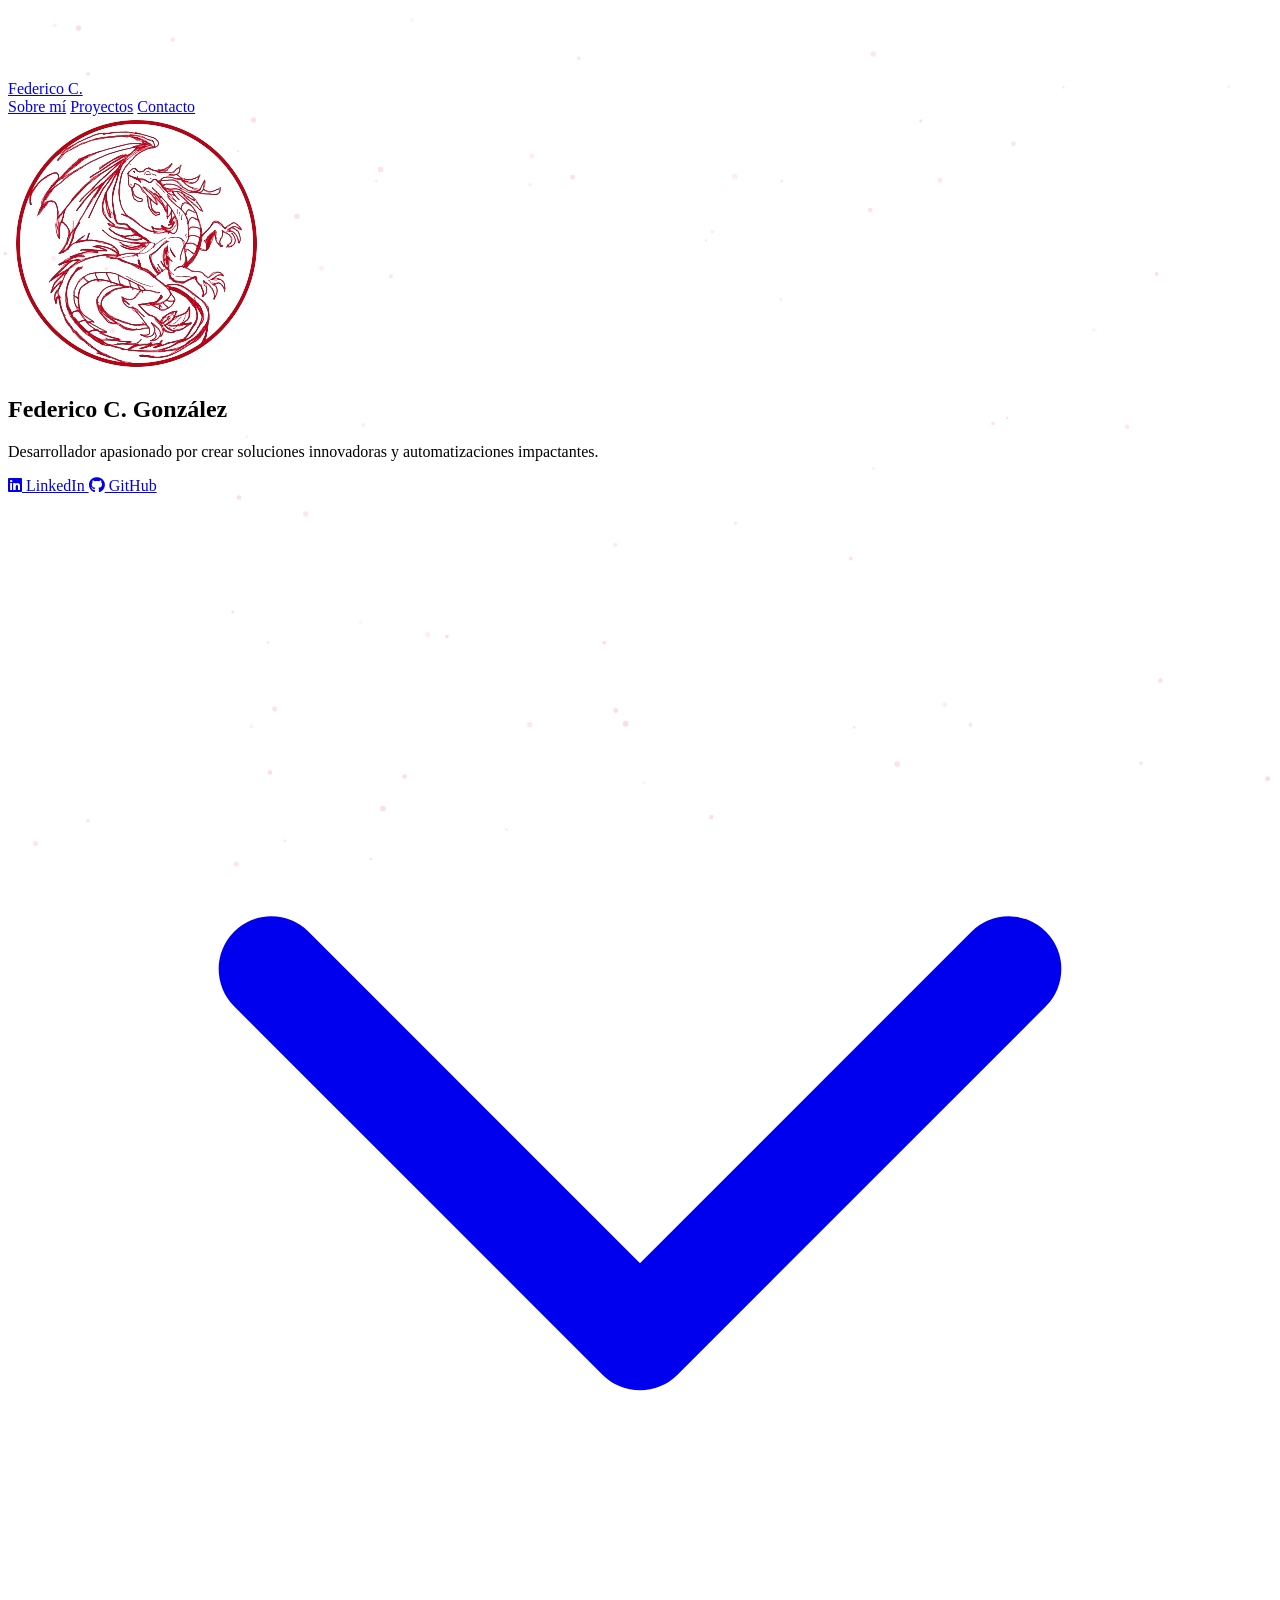
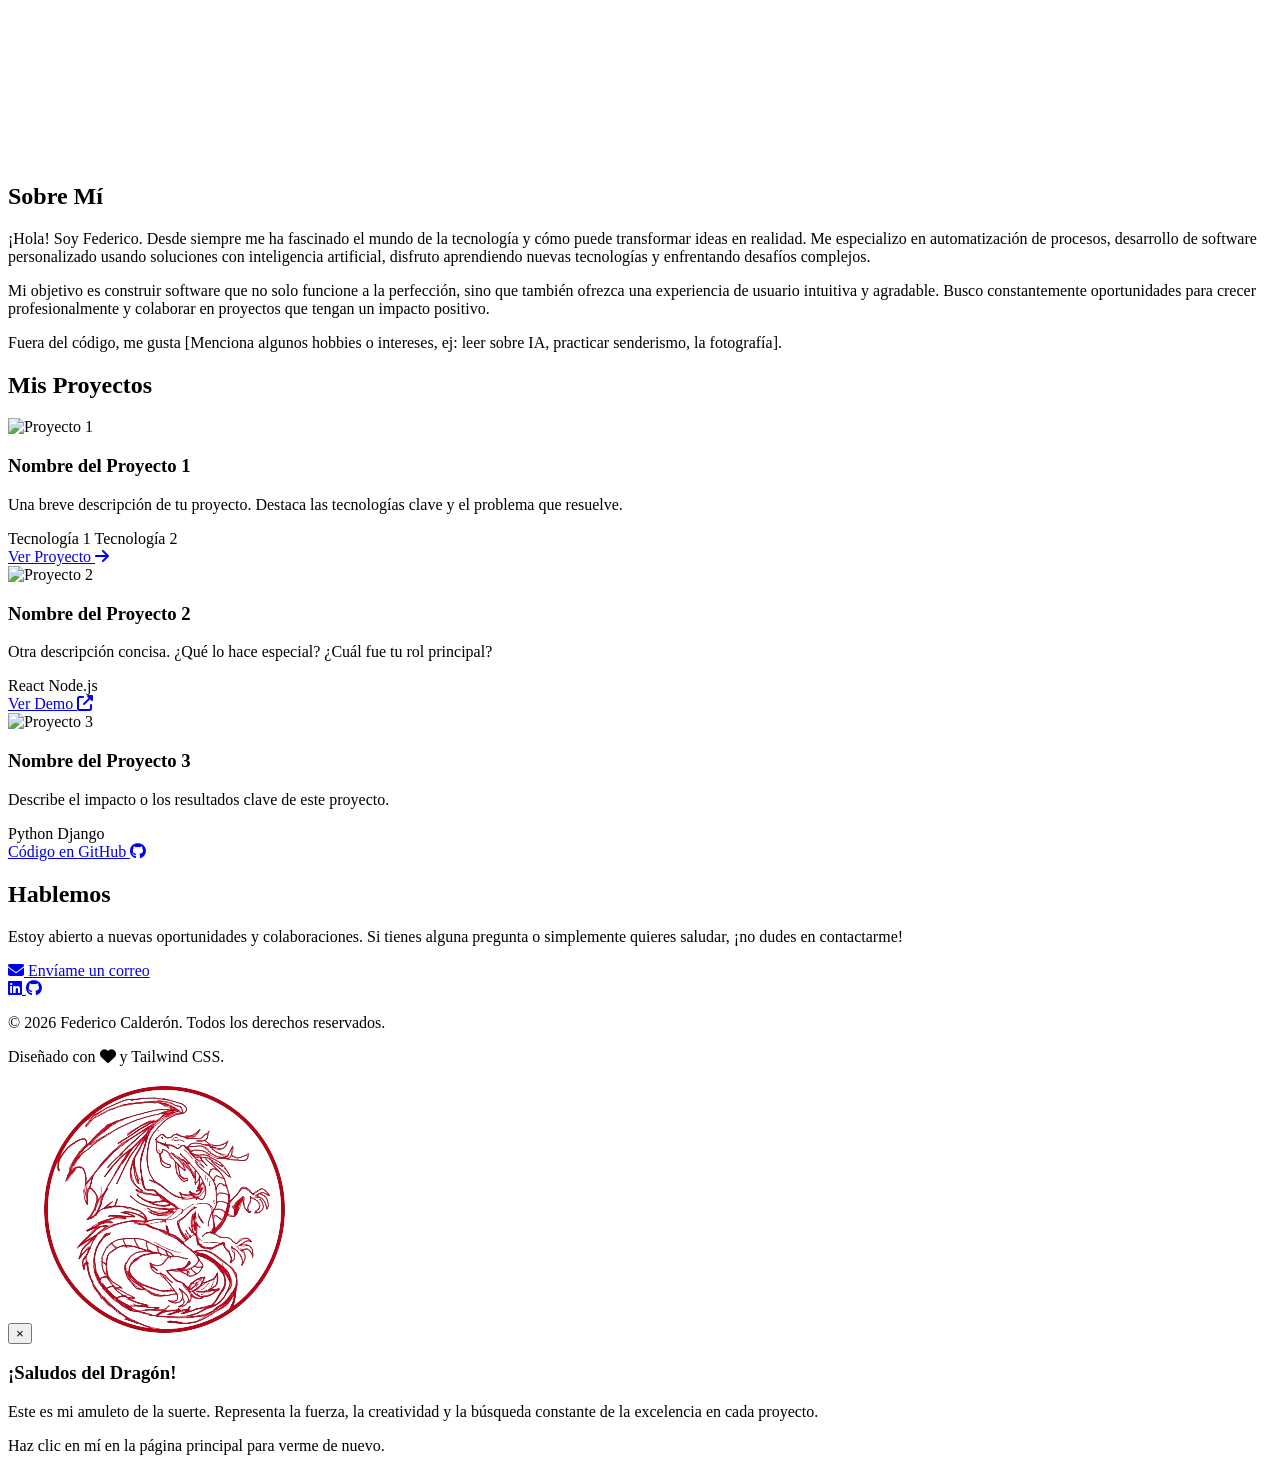
==== index.html @ c6377e9d "Update index.html" ====
<!DOCTYPE html>
<html lang="es">
<head>
    <meta charset="UTF-8">
    <meta name="viewport" content="width=device-width, initial-scale=1.0">
    <title>Federico C. González - Portafolio</title>
    <script src="https://cdn.tailwindcss.com"></script>
    <link rel="stylesheet" href="style.css">
    <link href="https://fonts.googleapis.com/css2?family=Inter:wght@300;400;500;600;700;800;900&display=swap" rel="stylesheet">
    <link rel="stylesheet" href="https://cdnjs.cloudflare.com/ajax/libs/font-awesome/6.5.1/css/all.min.css">
    <script>
        // Custom Tailwind configuration (optional, for extending theme)
        tailwind.config = {
            theme: {
                extend: {
                    fontFamily: {
                        sans: ['Inter', 'sans-serif'],
                    },
                    colors: {
                        'primary': '#E91E63', // Accent color from your original design
                        'secondary': '#4CAF50', // Another accent
                        'dark-bg': '#111827', // Dark background
                        'light-text': '#F3F4F6',
                        'medium-text': '#9CA3AF',
                    },
                    animation: {
                        'fade-in-up': 'fadeInUp 0.8s ease-out forwards',
                        'subtle-pulse': 'subtlePulse 2s infinite ease-in-out',
                    },
                    keyframes: {
                        fadeInUp: {
                            '0%': { opacity: '0', transform: 'translateY(20px)' },
                            '100%': { opacity: '1', transform: 'translateY(0)' },
                        },
                        subtlePulse: {
                            '0%, 100%': { transform: 'scale(1)' },
                            '50%': { transform: 'scale(1.03)' },
                        }
                    }
                }
            }
        }
    </script>
</head>
<body class="bg-dark-bg text-light-text font-sans antialiased">

    <canvas id="particle-canvas" class="fixed top-0 left-0 w-full h-full z-[-1] opacity-20"></canvas>

    <header class="fixed top-0 left-0 right-0 z-50 bg-dark-bg/80 backdrop-blur-md shadow-lg">
        <nav class="container mx-auto px-6 py-4 flex justify-between items-center">
            <a href="#" class="text-2xl font-bold text-primary hover:text-pink-400 transition-colors">
                Federico C.
            </a>
            <div class="space-x-6">
                <a href="#about" class="text-medium-text hover:text-light-text transition-colors">Sobre mí</a>
                <a href="#projects" class="text-medium-text hover:text-light-text transition-colors">Proyectos</a>
                <a href="#contact" class="text-medium-text hover:text-light-text transition-colors">Contacto</a>
            </div>
        </nav>
    </header>

    <section id="hero" class="min-h-screen flex flex-col items-center justify-center text-center px-6 pt-24 relative overflow-hidden">
        <div class="absolute inset-0 opacity-10" style="background-image: url('https://www.transparenttextures.com/patterns/carbon-fibre.png');"></div>
        
        <img src="dragoniconbutton.png" alt="Icono Dragón" id="dragon-icon"
             class="w-32 h-32 md:w-40 md:h-40 mb-8 rounded-full shadow-2xl border-4 border-primary cursor-pointer transform transition-all duration-500 hover:scale-110 animate-subtle-pulse">

        <h1 class="text-5xl md:text-7xl font-extrabold mb-4 animate-fade-in-up" style="animation-delay: 0.2s;">
            <span class="text-transparent bg-clip-text bg-gradient-to-r from-primary to-pink-400">Federico</span> C. González
        </h1>
        <p class="text-xl md:text-2xl text-medium-text mb-8 max-w-2xl animate-fade-in-up" style="animation-delay: 0.4s;">
            Desarrollador apasionado por crear soluciones innovadoras y automatizaciones impactantes.
        </p>
        <div class="space-x-4 animate-fade-in-up" style="animation-delay: 0.6s;">
            <a href="https://www.linkedin.com/in/federicogzc" target="_blank"
               class="bg-primary hover:bg-pink-500 text-white font-semibold py-3 px-8 rounded-lg shadow-md transition-transform transform hover:scale-105 inline-flex items-center">
                <i class="fab fa-linkedin mr-2"></i> LinkedIn
            </a>
            <a href="https://github.com/federicogzc" target="_blank"
               class="bg-gray-700 hover:bg-gray-600 text-white font-semibold py-3 px-8 rounded-lg shadow-md transition-transform transform hover:scale-105 inline-flex items-center">
                <i class="fab fa-github mr-2"></i> GitHub
            </a>
        </div>
        <div class="absolute bottom-10 left-1/2 transform -translate-x-1/2 animate-bounce">
            <a href="#about" aria-label="Scroll down">
                <svg class="w-8 h-8 text-medium-text" fill="none" stroke-linecap="round" stroke-linejoin="round" stroke-width="2" viewBox="0 0 24 24" stroke="currentColor">
                    <path d="M19 9l-7 7-7-7"></path>
                </svg>
            </a>
        </div>
    </section>

    <section id="about" class="py-20 bg-gray-800/50">
        <div class="container mx-auto px-6">
            <h2 class="text-4xl font-bold text-center mb-12 text-primary">Sobre Mí</h2>
            <div class="max-w-3xl mx-auto text-lg text-medium-text space-y-6 text-justify">
                <p>
                    ¡Hola! Soy Federico. Desde siempre me ha fascinado el mundo de la tecnología y cómo puede transformar ideas en realidad. 
                    Me especializo en automatización de procesos, desarrollo de software personalizado usando soluciones con inteligencia artificial,
                    disfruto aprendiendo nuevas tecnologías y enfrentando desafíos complejos.
                </p>
                <p>
                    Mi objetivo es construir software que no solo funcione a la perfección, sino que también ofrezca una experiencia de usuario intuitiva y agradable. 
                    Busco constantemente oportunidades para crecer profesionalmente y colaborar en proyectos que tengan un impacto positivo.
                </p>
                <p>
                    Fuera del código, me gusta [Menciona algunos hobbies o intereses, ej: leer sobre IA, practicar senderismo, la fotografía].
                </p>
            </div>
        </div>
    </section>

    <section id="projects" class="py-20">
        <div class="container mx-auto px-6">
            <h2 class="text-4xl font-bold text-center mb-16 text-primary">Mis Proyectos</h2>
            <div class="grid md:grid-cols-2 lg:grid-cols-3 gap-10">
                <div class="bg-gray-800 rounded-xl shadow-2xl overflow-hidden transform transition-all duration-300 hover:scale-105 group">
                    <img src="https://placehold.co/600x400/334155/E91E63?text=Proyecto+1" alt="Proyecto 1" class="w-full h-56 object-cover group-hover:opacity-80 transition-opacity">
                    <div class="p-6">
                        <h3 class="text-2xl font-semibold mb-3 text-light-text">Nombre del Proyecto 1</h3>
                        <p class="text-medium-text mb-4">
                            Una breve descripción de tu proyecto. Destaca las tecnologías clave y el problema que resuelve.
                        </p>
                        <div class="space-x-3">
                            <span class="inline-block bg-primary/20 text-primary text-xs font-semibold px-2.5 py-0.5 rounded-full">Tecnología 1</span>
                            <span class="inline-block bg-secondary/20 text-secondary text-xs font-semibold px-2.5 py-0.5 rounded-full">Tecnología 2</span>
                        </div>
                        <a href="#" target="_blank" class="inline-block mt-6 text-secondary hover:text-green-400 font-medium transition-colors">
                            Ver Proyecto <i class="fas fa-arrow-right ml-1"></i>
                        </a>
                    </div>
                </div>

                <div class="bg-gray-800 rounded-xl shadow-2xl overflow-hidden transform transition-all duration-300 hover:scale-105 group">
                    <img src="https://placehold.co/600x400/334155/E91E63?text=Proyecto+2" alt="Proyecto 2" class="w-full h-56 object-cover group-hover:opacity-80 transition-opacity">
                    <div class="p-6">
                        <h3 class="text-2xl font-semibold mb-3 text-light-text">Nombre del Proyecto 2</h3>
                        <p class="text-medium-text mb-4">
                            Otra descripción concisa. ¿Qué lo hace especial? ¿Cuál fue tu rol principal?
                        </p>
                         <div class="space-x-3">
                            <span class="inline-block bg-primary/20 text-primary text-xs font-semibold px-2.5 py-0.5 rounded-full">React</span>
                            <span class="inline-block bg-secondary/20 text-secondary text-xs font-semibold px-2.5 py-0.5 rounded-full">Node.js</span>
                        </div>
                        <a href="#" target="_blank" class="inline-block mt-6 text-secondary hover:text-green-400 font-medium transition-colors">
                            Ver Demo <i class="fas fa-external-link-alt ml-1"></i>
                        </a>
                    </div>
                </div>

                <div class="bg-gray-800 rounded-xl shadow-2xl overflow-hidden transform transition-all duration-300 hover:scale-105 group">
                    <img src="https://placehold.co/600x400/334155/E91E63?text=Proyecto+3" alt="Proyecto 3" class="w-full h-56 object-cover group-hover:opacity-80 transition-opacity">
                    <div class="p-6">
                        <h3 class="text-2xl font-semibold mb-3 text-light-text">Nombre del Proyecto 3</h3>
                        <p class="text-medium-text mb-4">
                            Describe el impacto o los resultados clave de este proyecto.
                        </p>
                        <div class="space-x-3">
                            <span class="inline-block bg-primary/20 text-primary text-xs font-semibold px-2.5 py-0.5 rounded-full">Python</span>
                            <span class="inline-block bg-secondary/20 text-secondary text-xs font-semibold px-2.5 py-0.5 rounded-full">Django</span>
                        </div>
                        <a href="#" target="_blank" class="inline-block mt-6 text-secondary hover:text-green-400 font-medium transition-colors">
                            Código en GitHub <i class="fab fa-github ml-1"></i>
                        </a>
                    </div>
                </div>
            </div>
        </div>
    </section>

    <section id="contact" class="py-20 bg-gray-800/50">
        <div class="container mx-auto px-6 text-center">
            <h2 class="text-4xl font-bold mb-8 text-primary">Hablemos</h2>
            <p class="text-xl text-medium-text mb-10 max-w-lg mx-auto">
                Estoy abierto a nuevas oportunidades y colaboraciones. Si tienes alguna pregunta o simplemente quieres saludar, ¡no dudes en contactarme!
            </p>
            <a href="mailto:tuemail@example.com"
               class="bg-primary hover:bg-pink-500 text-white font-semibold py-4 px-10 rounded-lg shadow-lg transition-transform transform hover:scale-105 text-lg inline-flex items-center">
                <i class="fas fa-envelope mr-3"></i> Envíame un correo
            </a>
            <div class="mt-12 flex justify-center space-x-8">
                <a href="https://www.linkedin.com/in/federicogzc" target="_blank" aria-label="LinkedIn" class="text-medium-text hover:text-primary transition-colors text-3xl">
                    <i class="fab fa-linkedin"></i>
                </a>
                <a href="https://github.com/federicogzc" target="_blank" aria-label="GitHub" class="text-medium-text hover:text-primary transition-colors text-3xl">
                    <i class="fab fa-github"></i>
                </a>
                <!-- <a href="#" target="_blank" aria-label="Twitter" class="text-medium-text hover:text-primary transition-colors text-3xl">
                    <i class="fab fa-twitter"></i>
                </a> -->
            </div>
        </div>
    </section>

    <footer class="py-8 text-center bg-dark-bg border-t border-gray-700">
        <p class="text-medium-text">&copy; <span id="currentYear"></span> Federico Calderón. Todos los derechos reservados.</p>
        <p class="text-sm text-gray-500 mt-1">Diseñado con <i class="fas fa-heart text-primary"></i> y Tailwind CSS.</p>
    </footer>

    <div id="dragon-modal" class="fixed inset-0 bg-black/70 backdrop-blur-sm flex items-center justify-center p-4 z-[100] hidden opacity-0 transition-opacity duration-300">
        <div class="bg-gray-800 p-8 rounded-xl shadow-2xl max-w-md w-full text-center relative transform scale-95 transition-transform duration-300">
            <button id="close-dragon-modal" class="absolute top-4 right-4 text-gray-400 hover:text-white text-2xl">&times;</button>
            <img src="dragoniconbutton.png" alt="Icono Dragón Grande" class="w-32 h-32 mx-auto mb-6 rounded-full border-4 border-primary">
            <h3 class="text-2xl font-bold text-primary mb-4">¡Saludos del Dragón!</h3>
            <p class="text-medium-text mb-6">
                Este es mi amuleto de la suerte. Representa la fuerza, la creatividad y la búsqueda constante de la excelencia en cada proyecto.
            </p>
            <p class="text-sm text-gray-500">Haz clic en mí en la página principal para verme de nuevo.</p>
        </div>
    </div>

    <script src="script.js"></script>
</body>
</html>
---- style.css ----
/* style.css */

/* Estilos para el canvas de partículas si es necesario (aunque Tailwind lo maneja bien) */
#particle-canvas {
    position: fixed;
    top: 0;
    left: 0;
    width: 100%;
    height: 100%;
    z-index: -1; /* Asegura que esté detrás de todo */
    opacity: 0.15; /* Ajusta la opacidad de las partículas */
}

/* Smooth scrolling */
html {
    scroll-behavior: smooth;
}

/* Animación para el icono del dragón al hacer clic (ejemplo) */
#dragon-icon.clicked {
    animation: dragonSpin 0.7s ease-out;
}

@keyframes dragonSpin {
    0% { transform: scale(1.1) rotate(0deg); }
    50% { transform: scale(1.2) rotate(180deg); }
    100% { transform: scale(1.1) rotate(360deg); }
}

/* Estilos para la barra de scroll (opcional, para mejorar estética en navegadores WebKit) */
::-webkit-scrollbar {
    width: 8px;
}

::-webkit-scrollbar-track {
    background: #1f2937; /* Un color de fondo oscuro para el track */
}

::-webkit-scrollbar-thumb {
    background: #E91E63; /* Color primario */
    border-radius: 4px;
}

::-webkit-scrollbar-thumb:hover {
    background: #c2185b; /* Un tono más oscuro del primario al pasar el mouse */
}

/* Asegurar que el contenido principal no se solape con el header fijo */
body {
    padding-top: 72px; /* Ajusta esto según la altura de tu header */
}

/* Pequeño ajuste para el anclaje de las secciones con header fijo */
section[id] {
  scroll-margin-top: 72px; /* Debe coincidir con el padding-top del body o la altura del header */
}
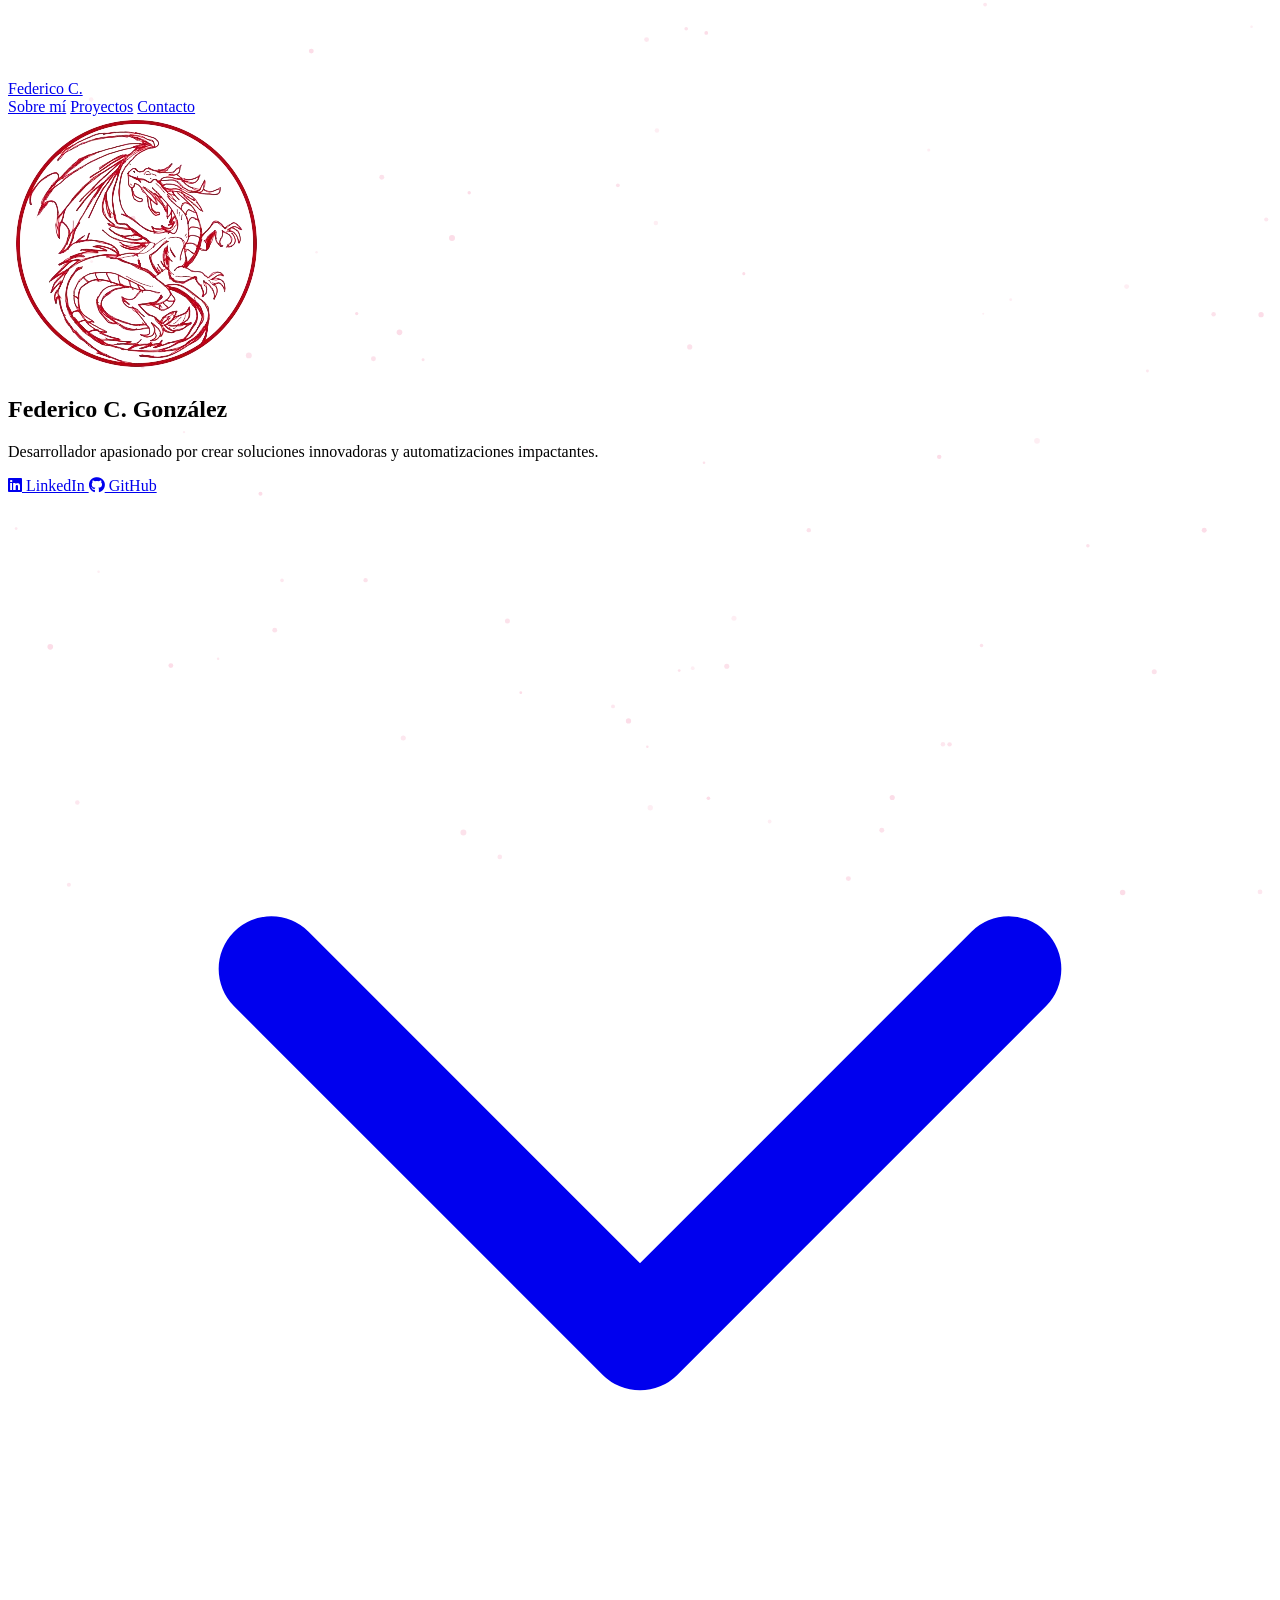
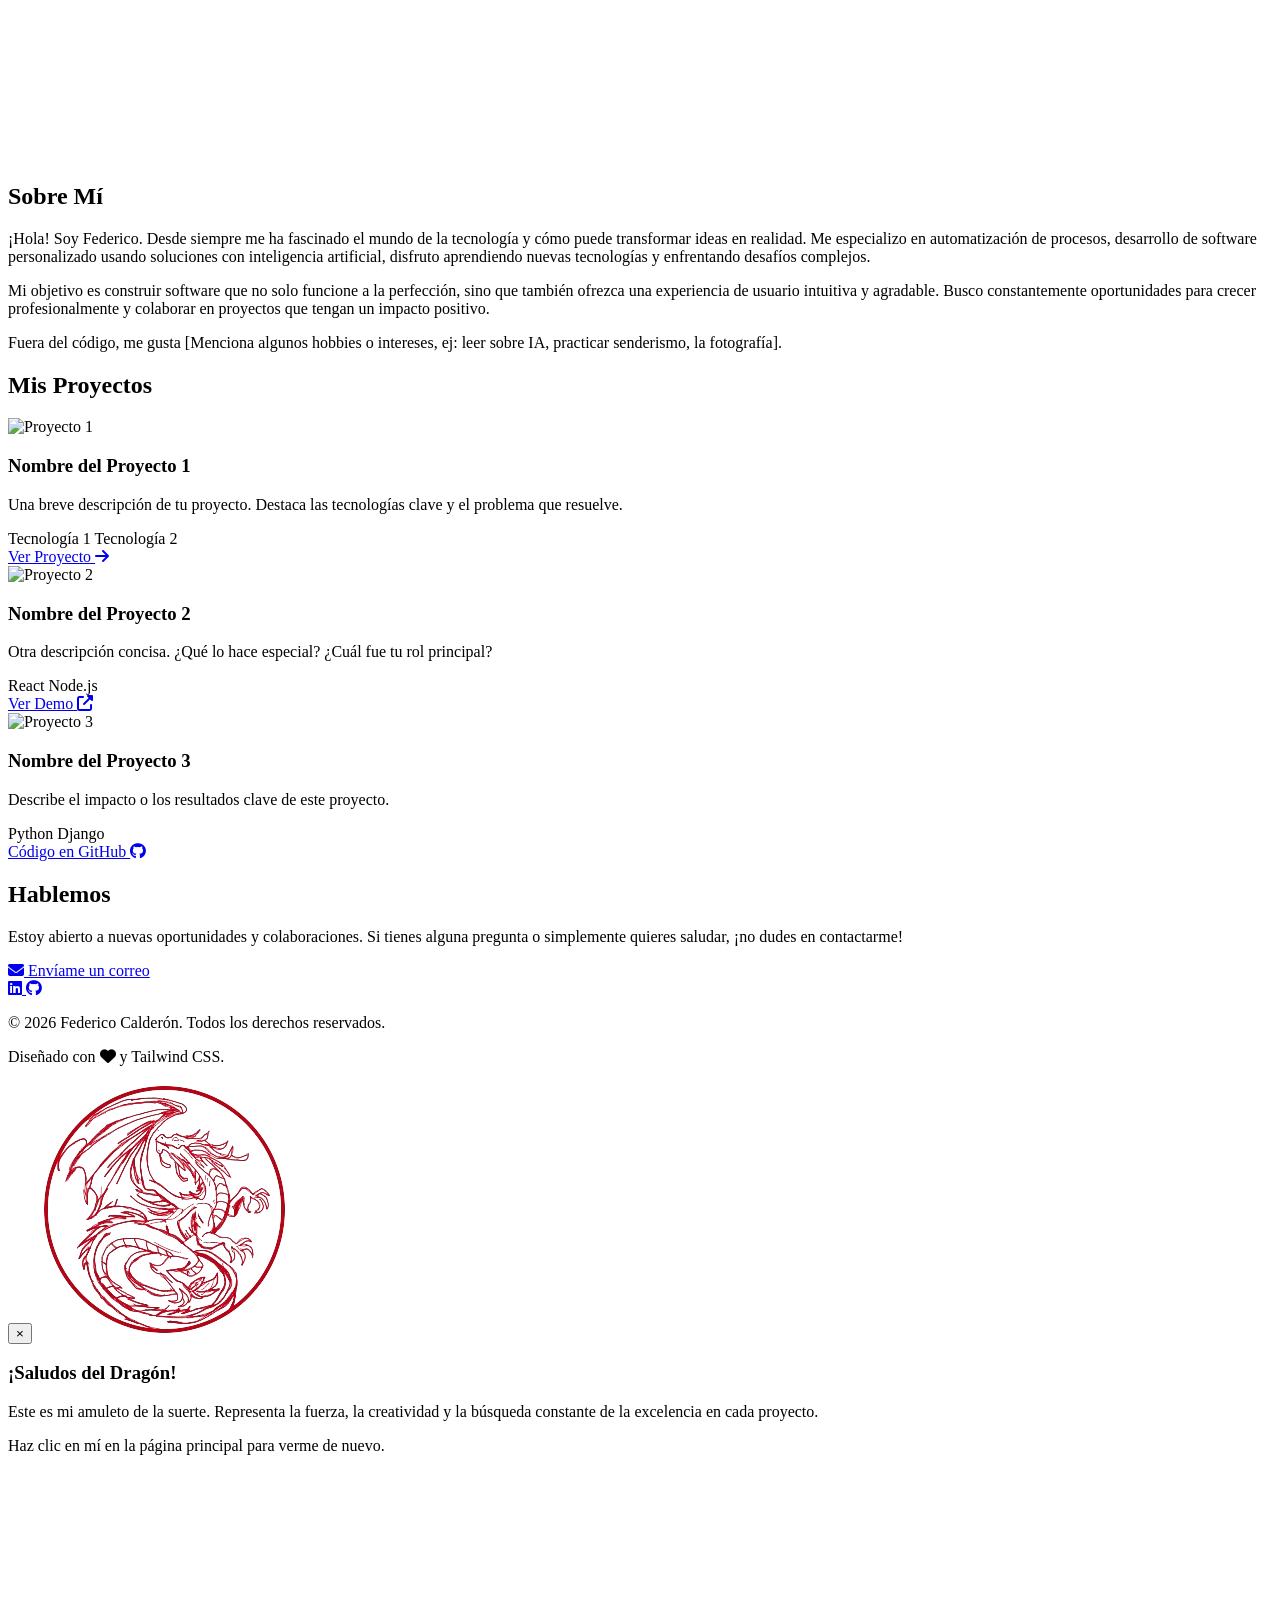
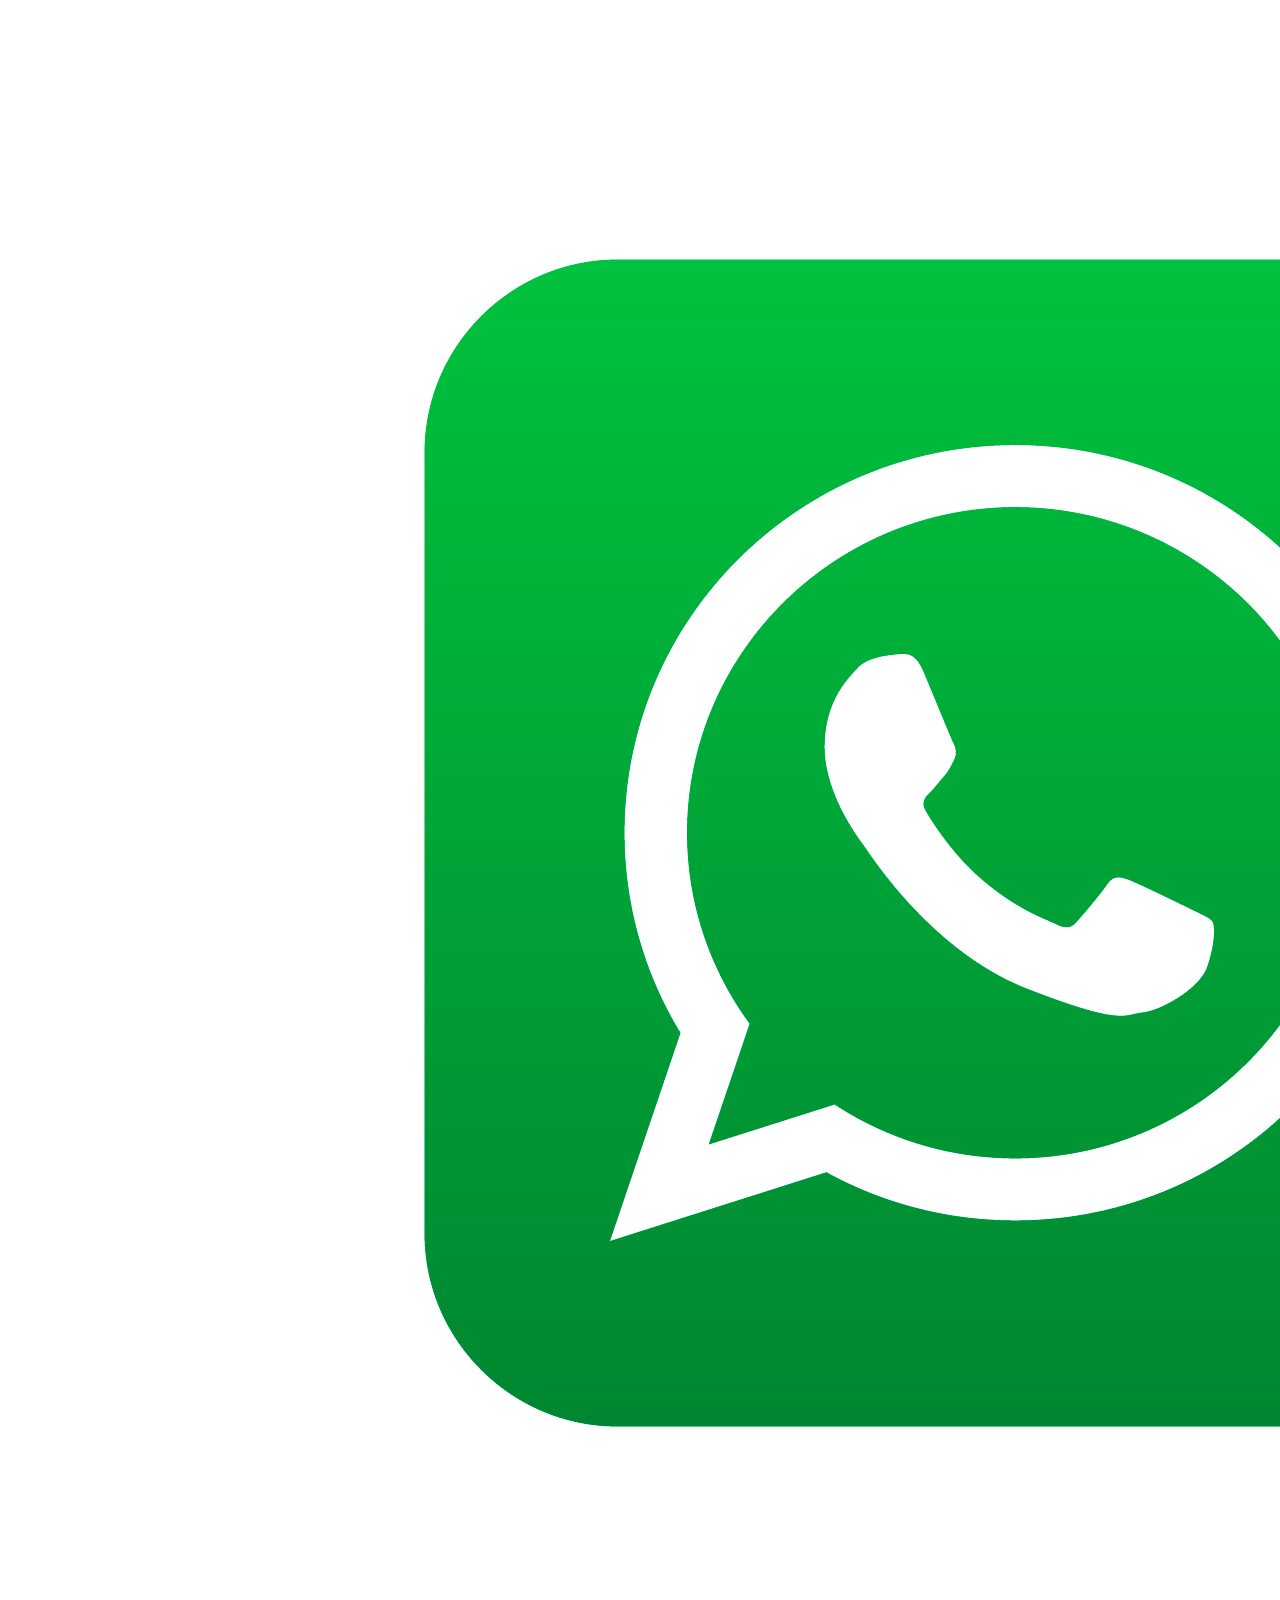
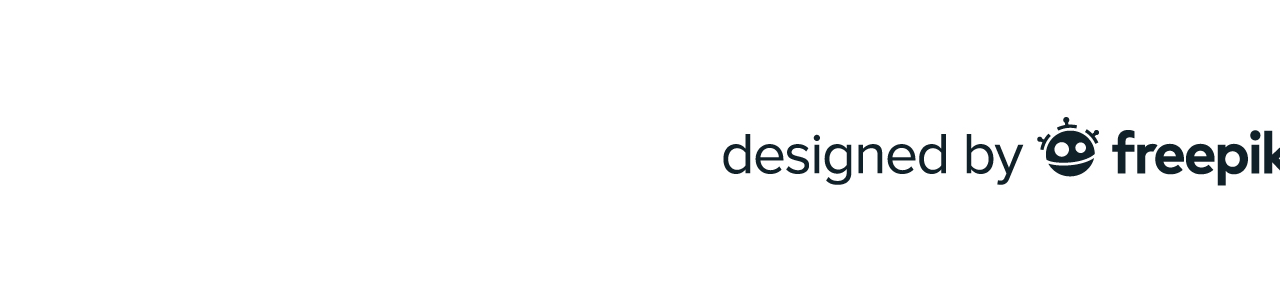
==== commit 44f311ba: "Update index.html" ====
--- a/index.html
+++ b/index.html
@@ -209,6 +209,13 @@
         </div>
     </div>
 
+    <!-- Botón flotante de WhatsApp -->
+    <a href="https://wa.link/lzpppa" target="_blank" aria-label="WhatsApp"
+       class="fixed bottom-4 right-4 z-40 transform hover:scale-110 transition-transform">
+        <img src="410201-PD391H-802.jpg" alt="Contactar por WhatsApp"
+             class="w-12 h-12 md:w-16 md:h-16 rounded-full shadow-lg">
+    </a>
+
     <script src="script.js"></script>
 </body>
 </html>
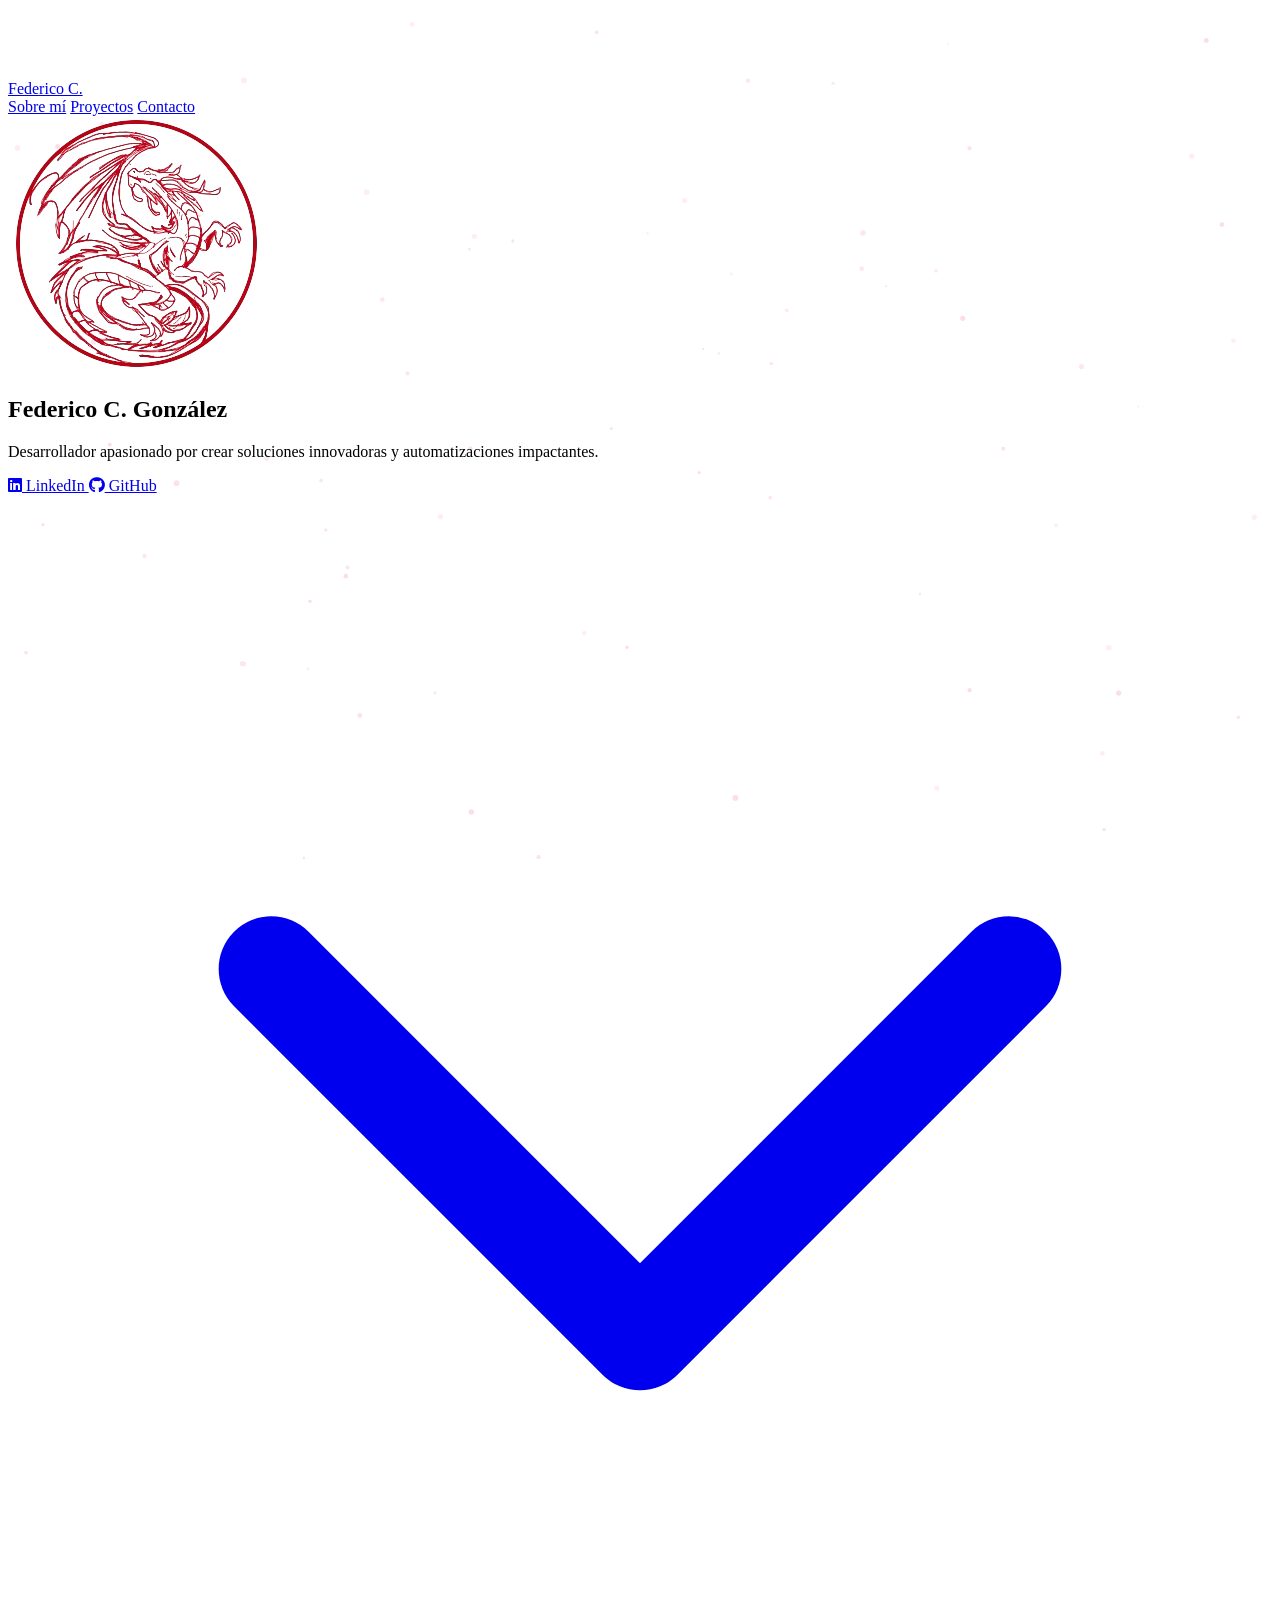
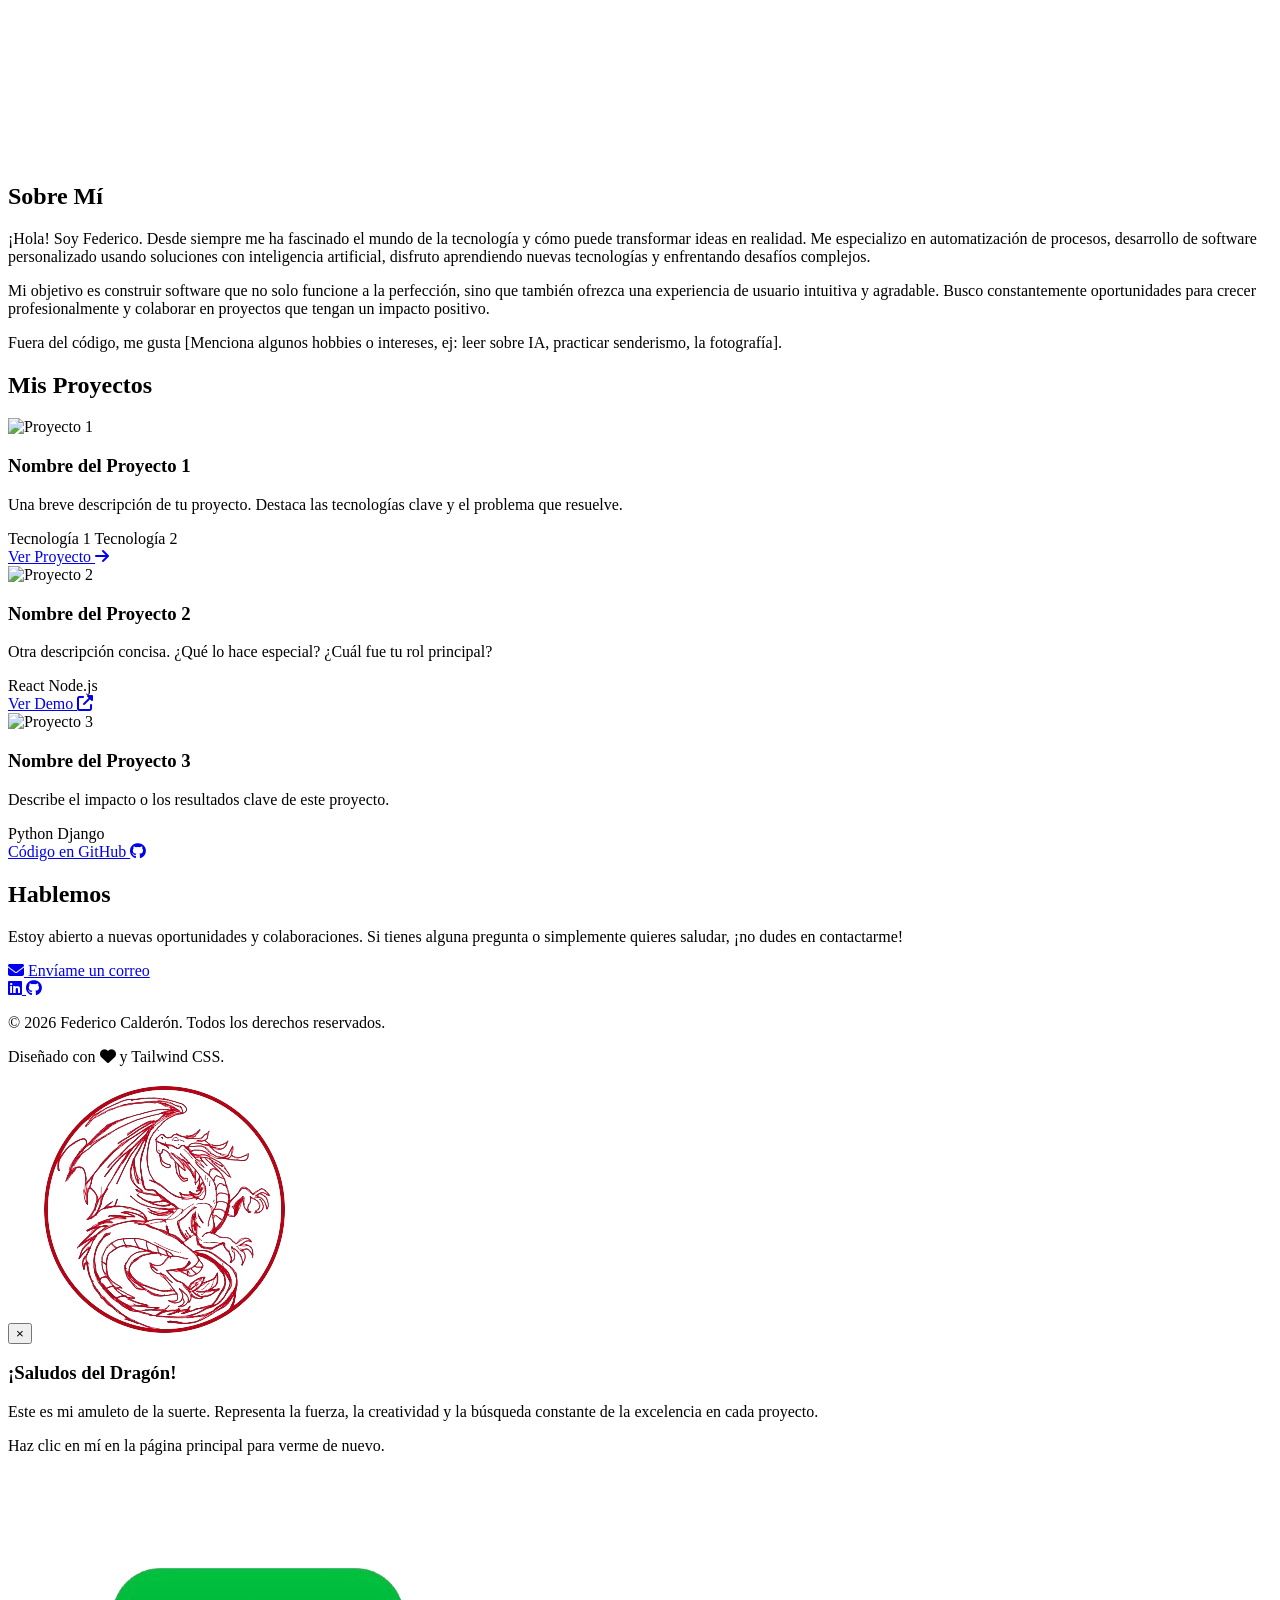
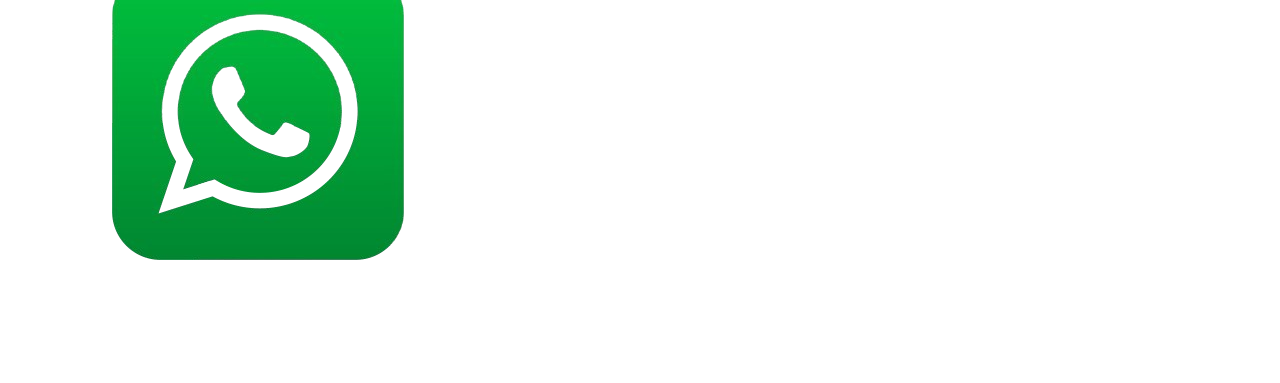
==== commit a2f3cdb1: "Update index.html" ====
--- a/index.html
+++ b/index.html
@@ -212,7 +212,7 @@
     <!-- Botón flotante de WhatsApp -->
     <a href="https://wa.link/lzpppa" target="_blank" aria-label="WhatsApp"
        class="fixed bottom-4 right-4 z-40 transform hover:scale-110 transition-transform">
-        <img src="410201-PD391H-802.jpg" alt="Contactar por WhatsApp"
+        <img src="410201-PD391H-802.png" alt="Contactar por WhatsApp"
              class="w-12 h-12 md:w-16 md:h-16 rounded-full shadow-lg">
     </a>
 
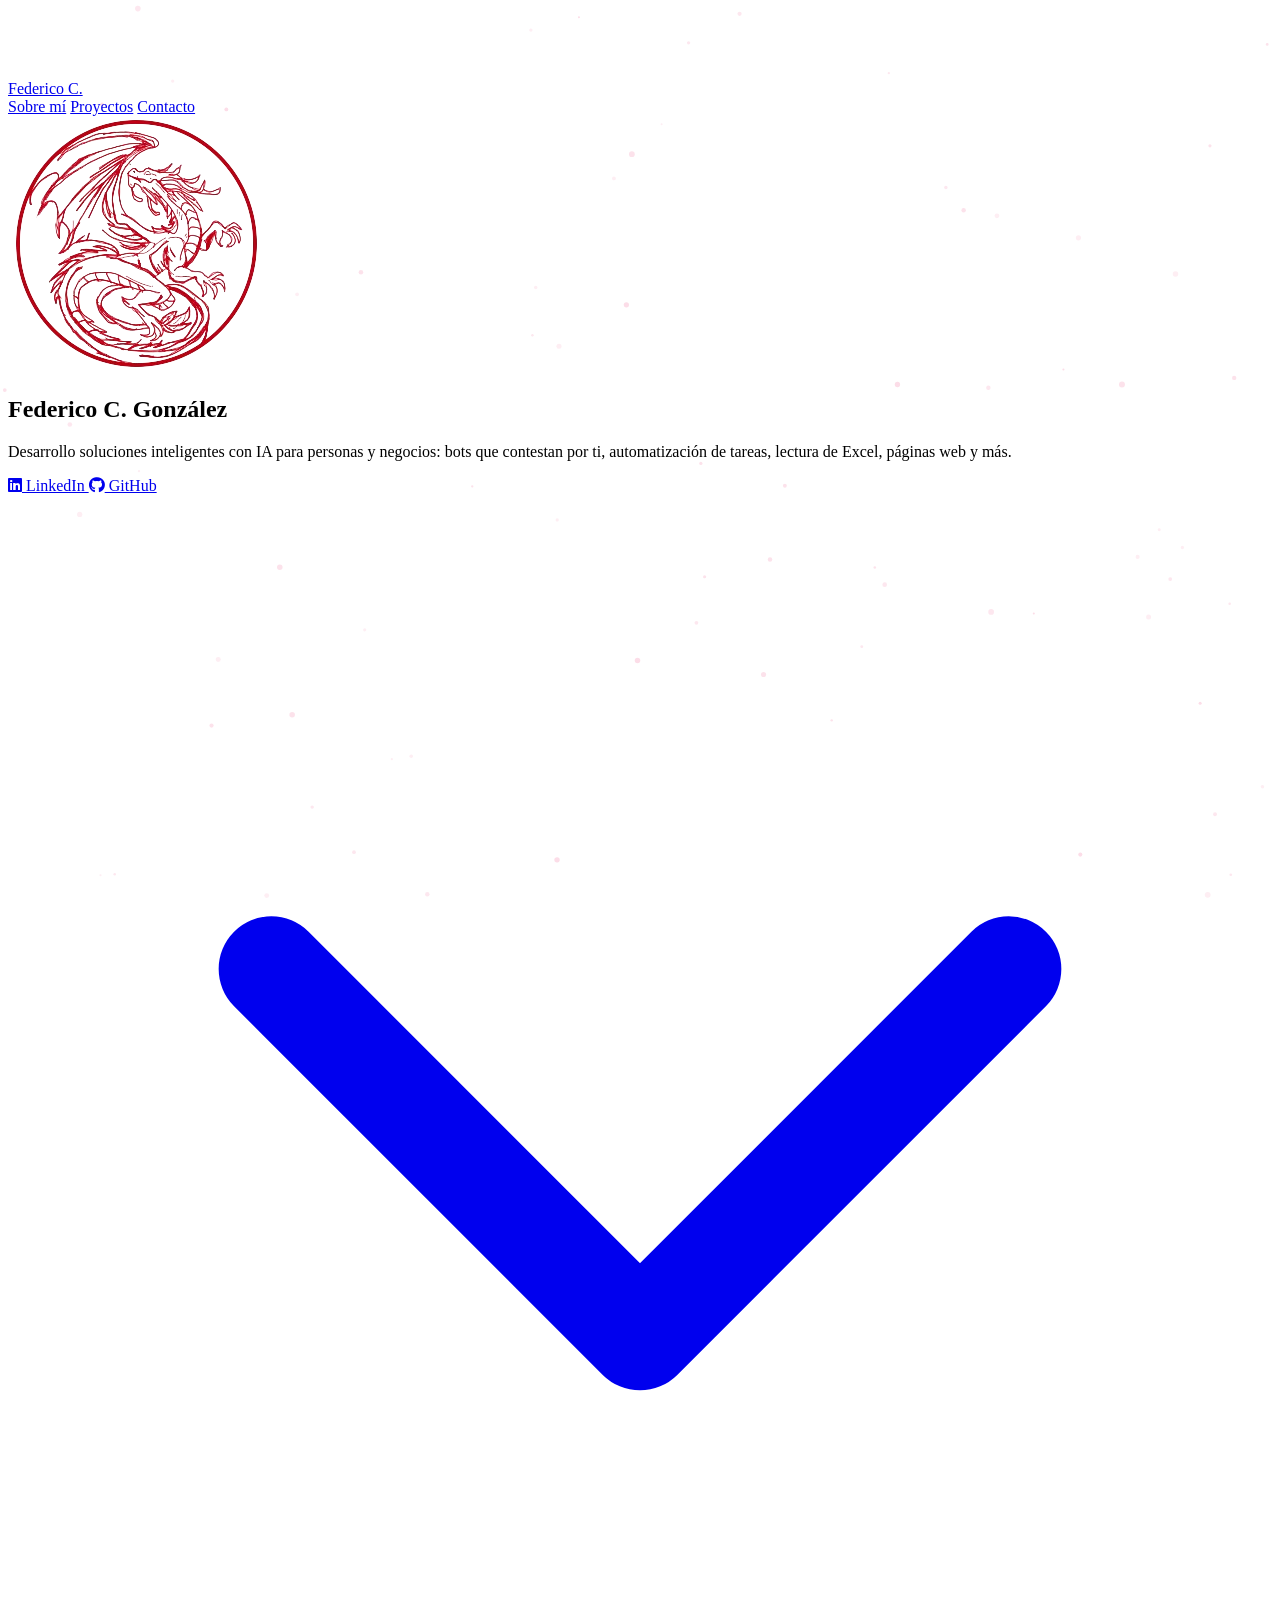
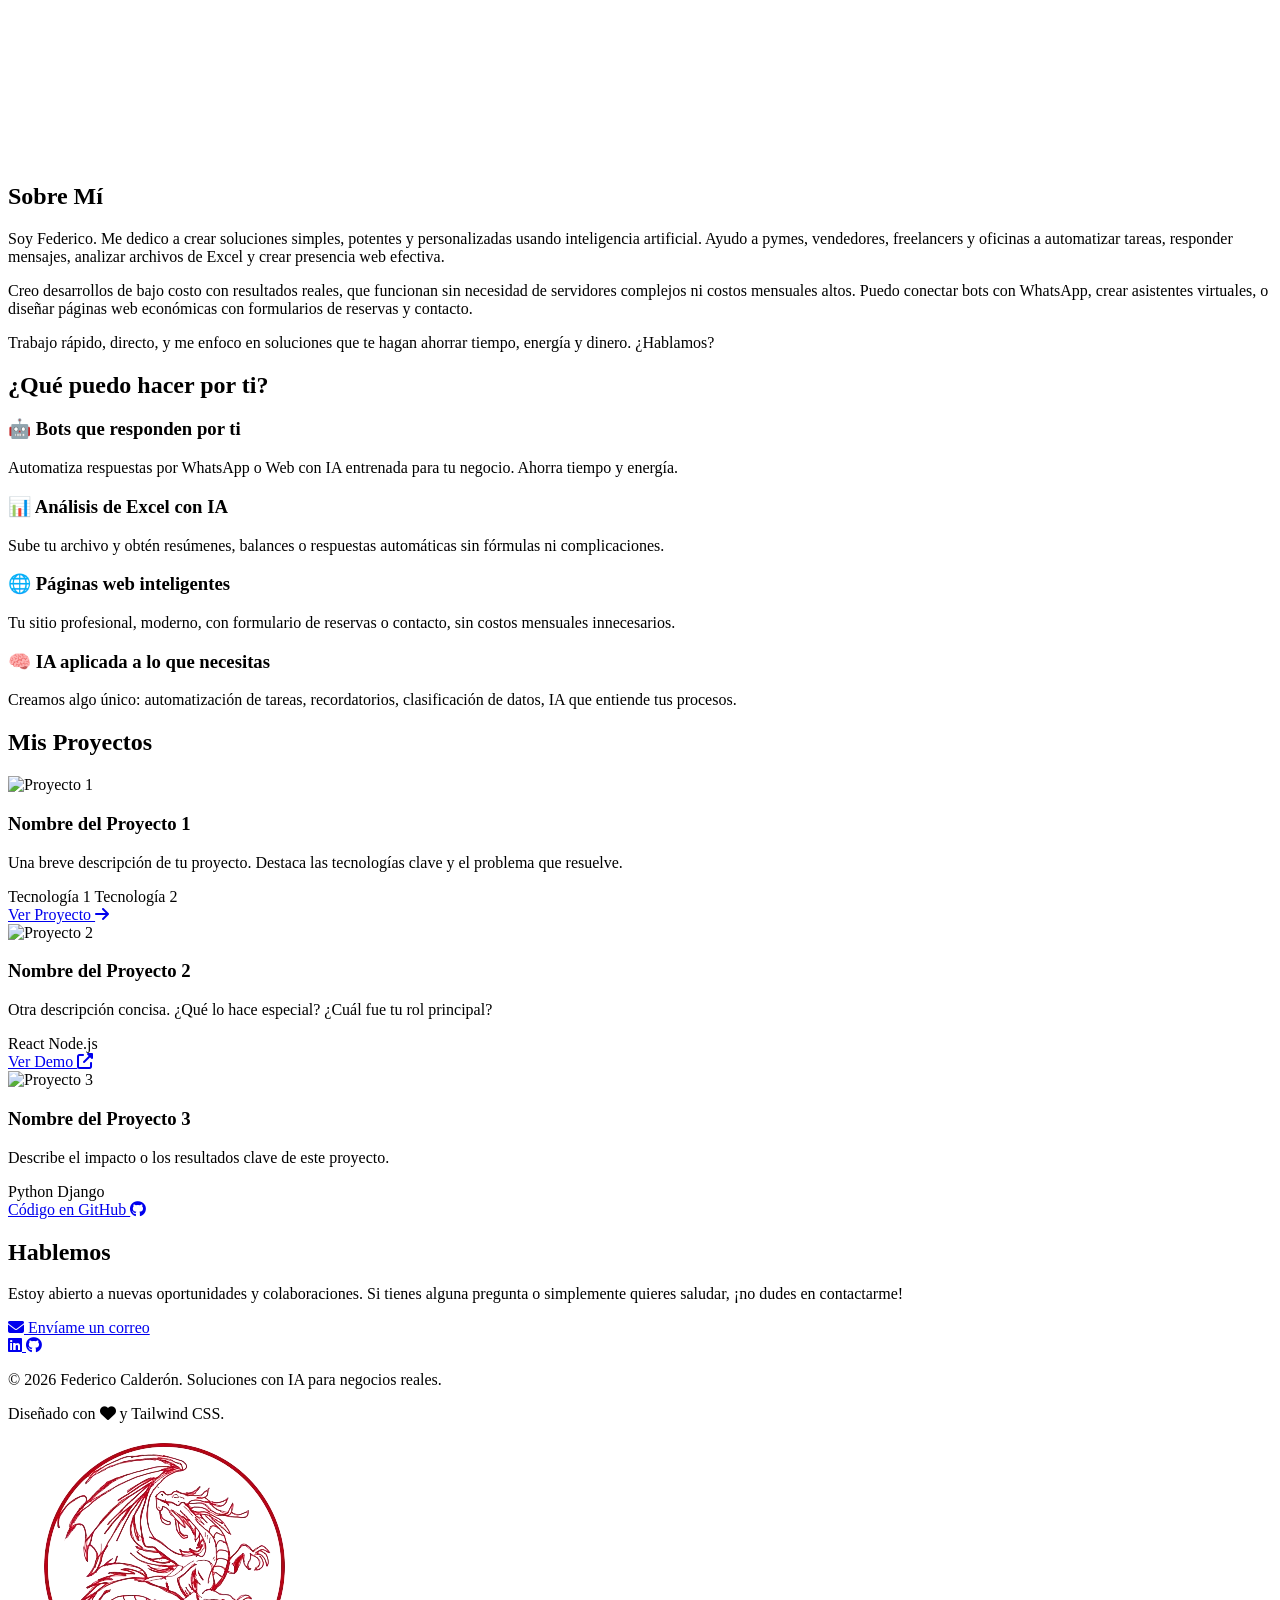
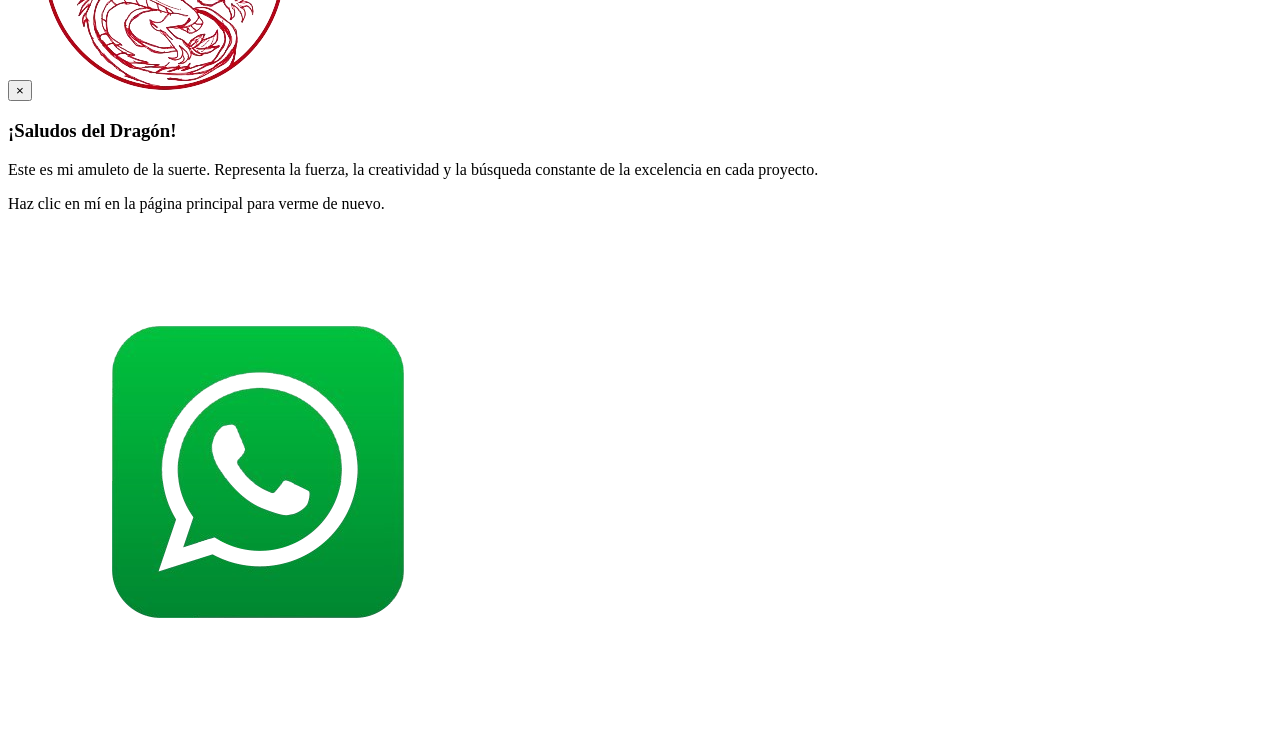
==== commit a60bde5e: "Update index.html" ====
--- a/index.html
+++ b/index.html
@@ -3,7 +3,9 @@
 <head>
     <meta charset="UTF-8">
     <meta name="viewport" content="width=device-width, initial-scale=1.0">
-    <title>Federico C. González - Portafolio</title>
+    <title>Soluciones con Inteligencia Artificial para Negocios | Federico GZC</title>
+    <meta name="description" content="Desarrollo de bots, automatización de tareas, análisis con IA y páginas web económicas para pymes, freelancers y oficinas. Soluciones inteligentes de bajo costo.">
+    <meta name="keywords" content="automatización, inteligencia artificial, bots IA, bots para empresas, páginas web baratas, soluciones con IA, asistencia virtual, IA para ventas, IA para Excel, GPT para negocios, desarrollo low-cost">
     <script src="https://cdn.tailwindcss.com"></script>
     <link rel="stylesheet" href="style.css">
     <link href="https://fonts.googleapis.com/css2?family=Inter:wght@300;400;500;600;700;800;900&display=swap" rel="stylesheet">
@@ -69,8 +71,9 @@
             <span class="text-transparent bg-clip-text bg-gradient-to-r from-primary to-pink-400">Federico</span> C. González
         </h1>
         <p class="text-xl md:text-2xl text-medium-text mb-8 max-w-2xl animate-fade-in-up" style="animation-delay: 0.4s;">
-            Desarrollador apasionado por crear soluciones innovadoras y automatizaciones impactantes.
+        Desarrollo soluciones inteligentes con IA para personas y negocios: bots que contestan por ti, automatización de tareas, lectura de Excel, páginas web y más.
         </p>
+
         <div class="space-x-4 animate-fade-in-up" style="animation-delay: 0.6s;">
             <a href="https://www.linkedin.com/in/federicogzc" target="_blank"
                class="bg-primary hover:bg-pink-500 text-white font-semibold py-3 px-8 rounded-lg shadow-md transition-transform transform hover:scale-105 inline-flex items-center">
@@ -95,20 +98,43 @@
             <h2 class="text-4xl font-bold text-center mb-12 text-primary">Sobre Mí</h2>
             <div class="max-w-3xl mx-auto text-lg text-medium-text space-y-6 text-justify">
                 <p>
-                    ¡Hola! Soy Federico. Desde siempre me ha fascinado el mundo de la tecnología y cómo puede transformar ideas en realidad. 
-                    Me especializo en automatización de procesos, desarrollo de software personalizado usando soluciones con inteligencia artificial,
-                    disfruto aprendiendo nuevas tecnologías y enfrentando desafíos complejos.
+                    Soy Federico. Me dedico a crear soluciones simples, potentes y personalizadas usando inteligencia artificial. Ayudo a pymes, vendedores, freelancers y oficinas a automatizar tareas, responder mensajes, analizar archivos de Excel y crear presencia web efectiva.
                 </p>
                 <p>
-                    Mi objetivo es construir software que no solo funcione a la perfección, sino que también ofrezca una experiencia de usuario intuitiva y agradable. 
-                    Busco constantemente oportunidades para crecer profesionalmente y colaborar en proyectos que tengan un impacto positivo.
+                    Creo desarrollos de bajo costo con resultados reales, que funcionan sin necesidad de servidores complejos ni costos mensuales altos. Puedo conectar bots con WhatsApp, crear asistentes virtuales, o diseñar páginas web económicas con formularios de reservas y contacto.
                 </p>
                 <p>
-                    Fuera del código, me gusta [Menciona algunos hobbies o intereses, ej: leer sobre IA, practicar senderismo, la fotografía].
+                    Trabajo rápido, directo, y me enfoco en soluciones que te hagan ahorrar tiempo, energía y dinero. ¿Hablamos?
                 </p>
-            </div>
-        </div>
-    </section>
+
+            </div>
+        </div>
+    </section>
+
+    <section id="soluciones" class="py-20 bg-gray-900/70">
+      <div class="container mx-auto px-6 text-center">
+        <h2 class="text-4xl font-bold mb-10 text-primary">¿Qué puedo hacer por ti?</h2>
+        <div class="grid md:grid-cols-2 gap-10 text-left text-medium-text text-lg">
+          <div>
+            <h3 class="text-2xl text-light-text font-semibold mb-2">🤖 Bots que responden por ti</h3>
+            <p>Automatiza respuestas por WhatsApp o Web con IA entrenada para tu negocio. Ahorra tiempo y energía.</p>
+          </div>
+          <div>
+            <h3 class="text-2xl text-light-text font-semibold mb-2">📊 Análisis de Excel con IA</h3>
+            <p>Sube tu archivo y obtén resúmenes, balances o respuestas automáticas sin fórmulas ni complicaciones.</p>
+          </div>
+          <div>
+            <h3 class="text-2xl text-light-text font-semibold mb-2">🌐 Páginas web inteligentes</h3>
+            <p>Tu sitio profesional, moderno, con formulario de reservas o contacto, sin costos mensuales innecesarios.</p>
+          </div>
+          <div>
+            <h3 class="text-2xl text-light-text font-semibold mb-2">🧠 IA aplicada a lo que necesitas</h3>
+            <p>Creamos algo único: automatización de tareas, recordatorios, clasificación de datos, IA que entiende tus procesos.</p>
+          </div>
+        </div>
+      </div>
+    </section>
+
 
     <section id="projects" class="py-20">
         <div class="container mx-auto px-6">
@@ -193,7 +219,7 @@
     </section>
 
     <footer class="py-8 text-center bg-dark-bg border-t border-gray-700">
-        <p class="text-medium-text">&copy; <span id="currentYear"></span> Federico Calderón. Todos los derechos reservados.</p>
+        <p class="text-medium-text">&copy; <span id="currentYear"></span> Federico Calderón. Soluciones con IA para negocios reales.</p>
         <p class="text-sm text-gray-500 mt-1">Diseñado con <i class="fas fa-heart text-primary"></i> y Tailwind CSS.</p>
     </footer>
 
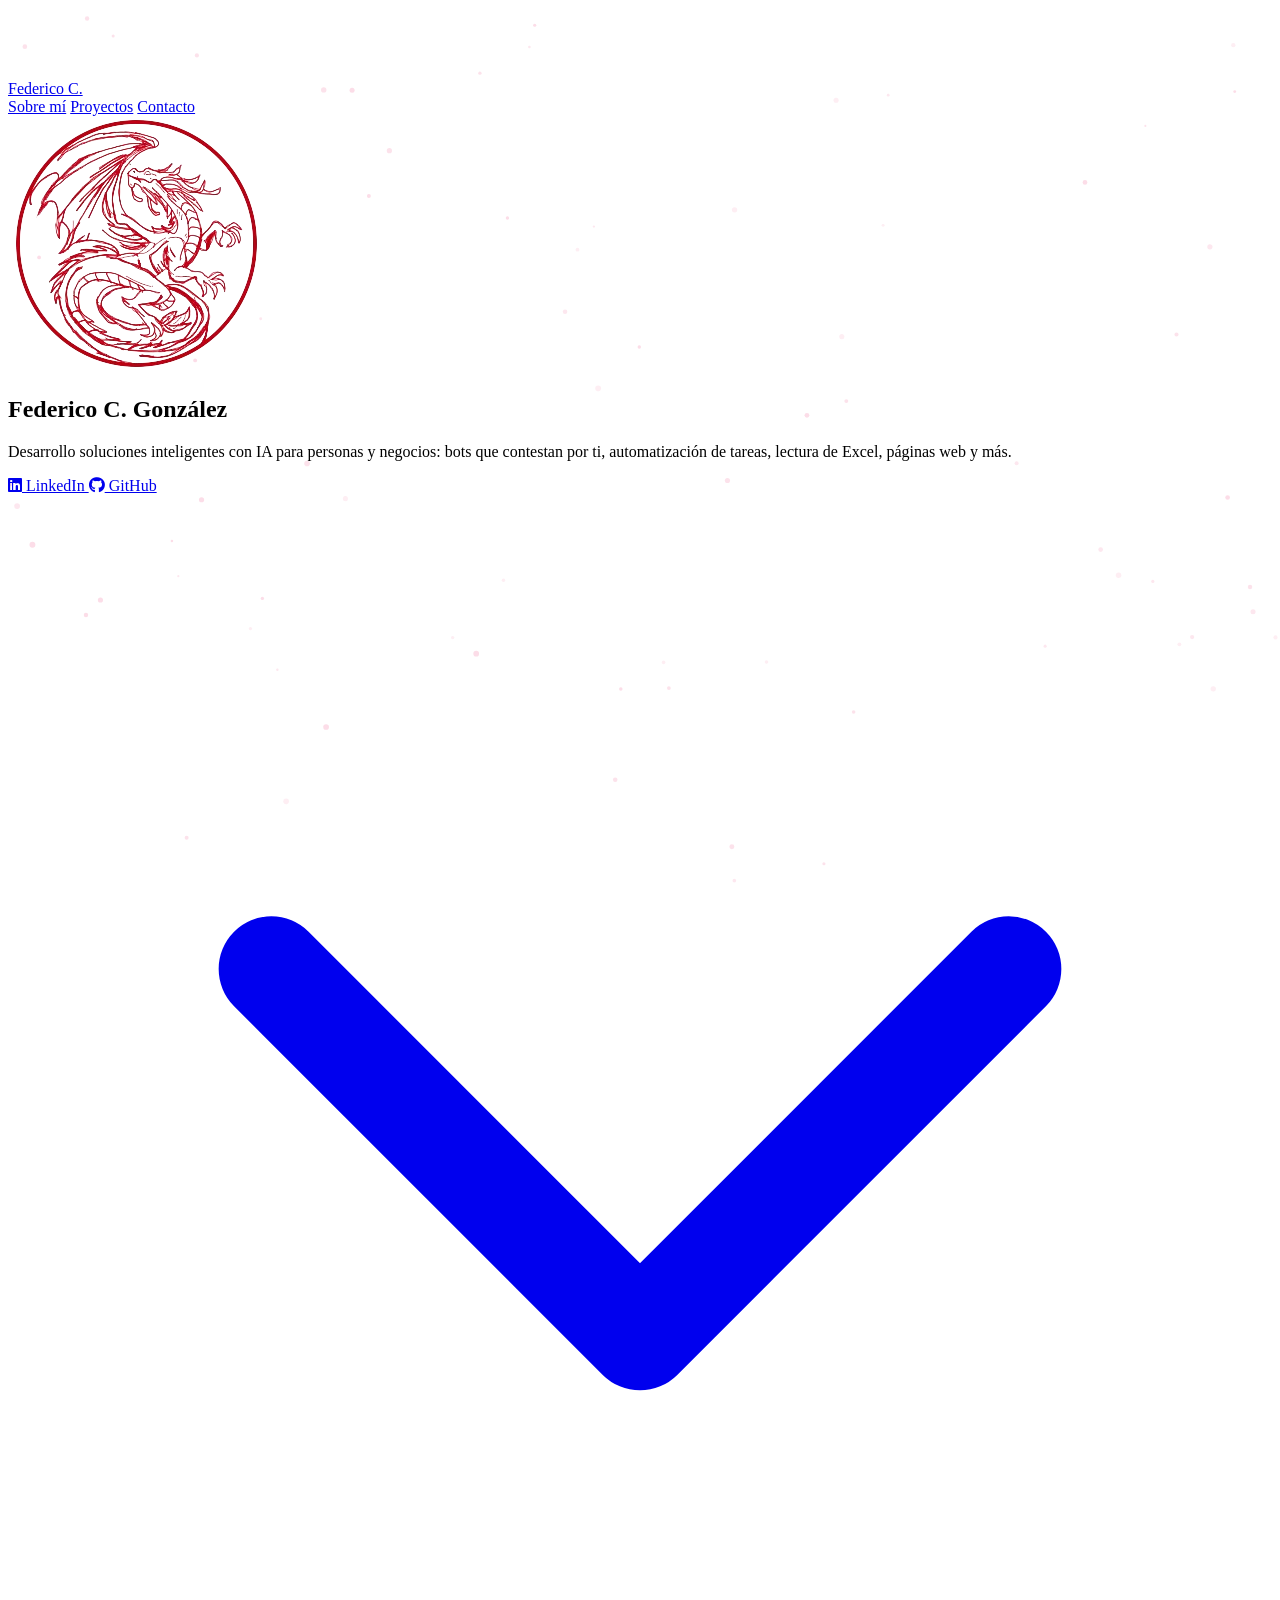
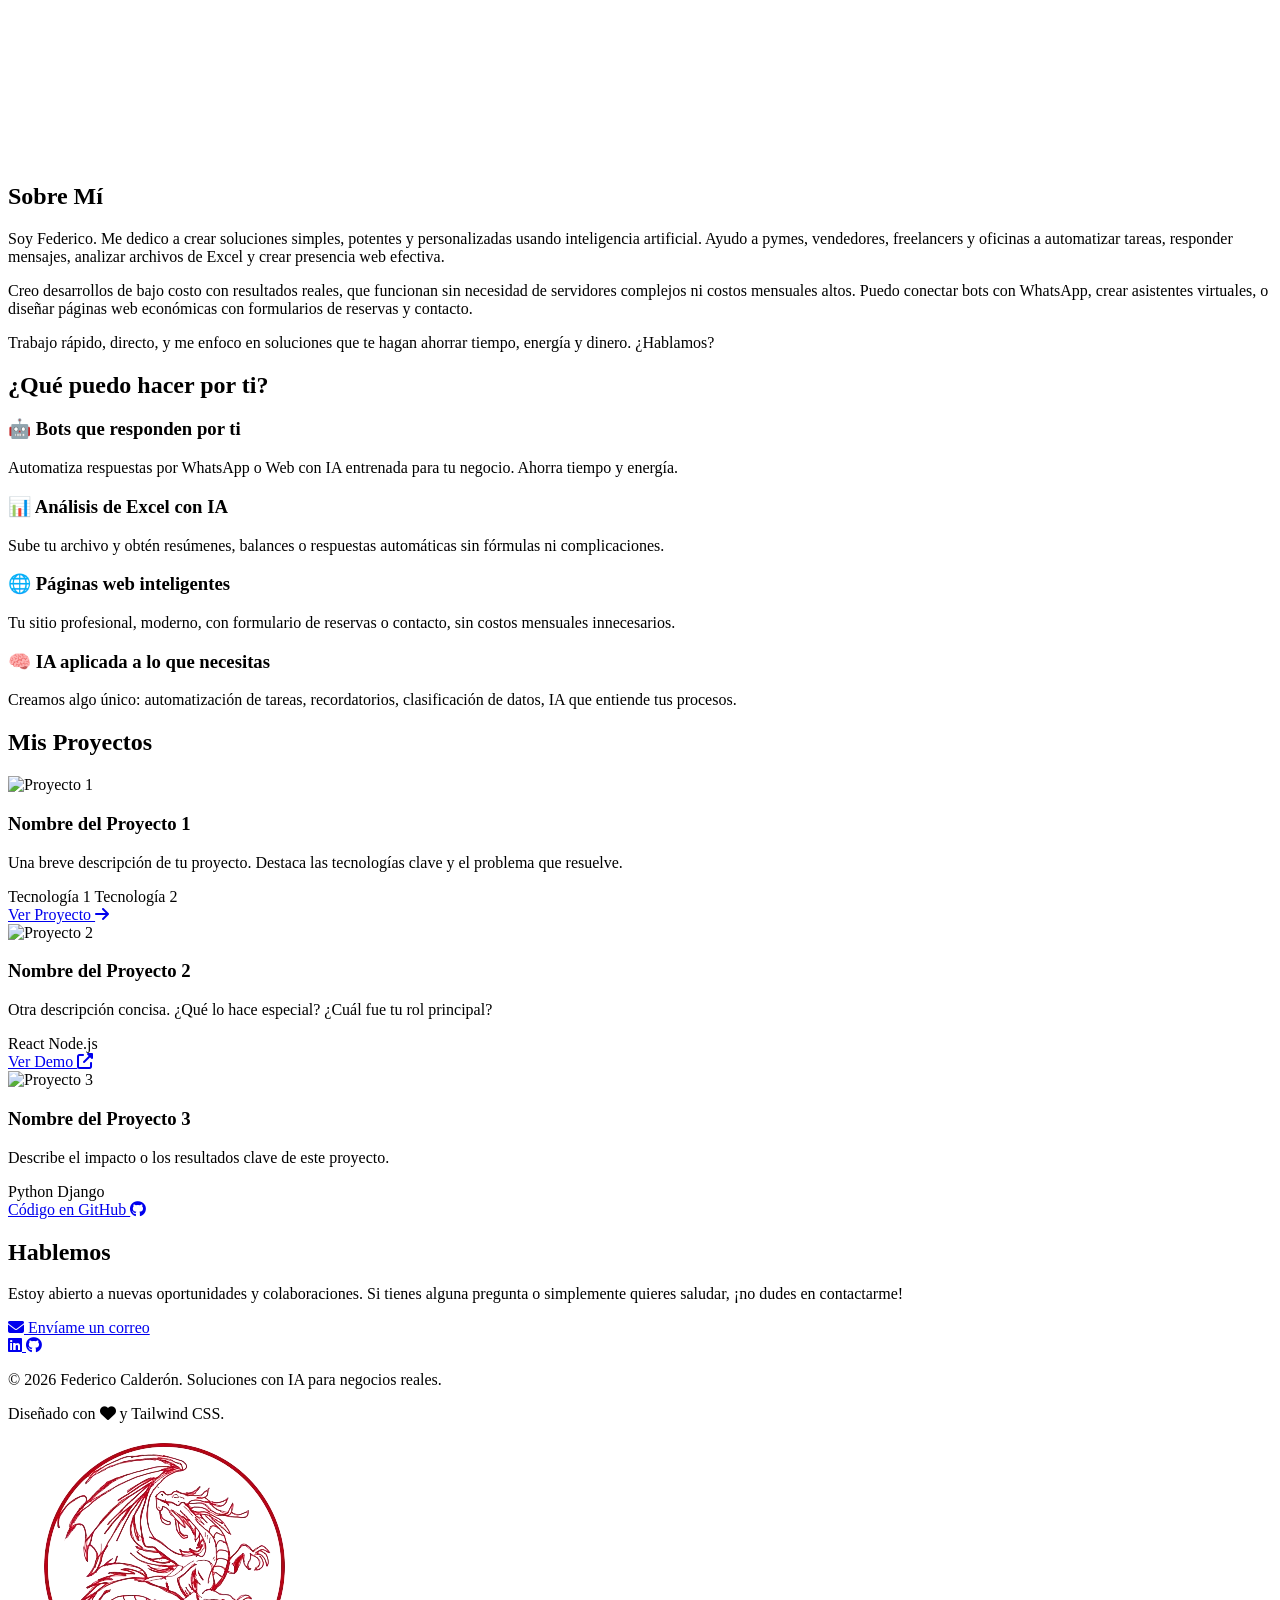
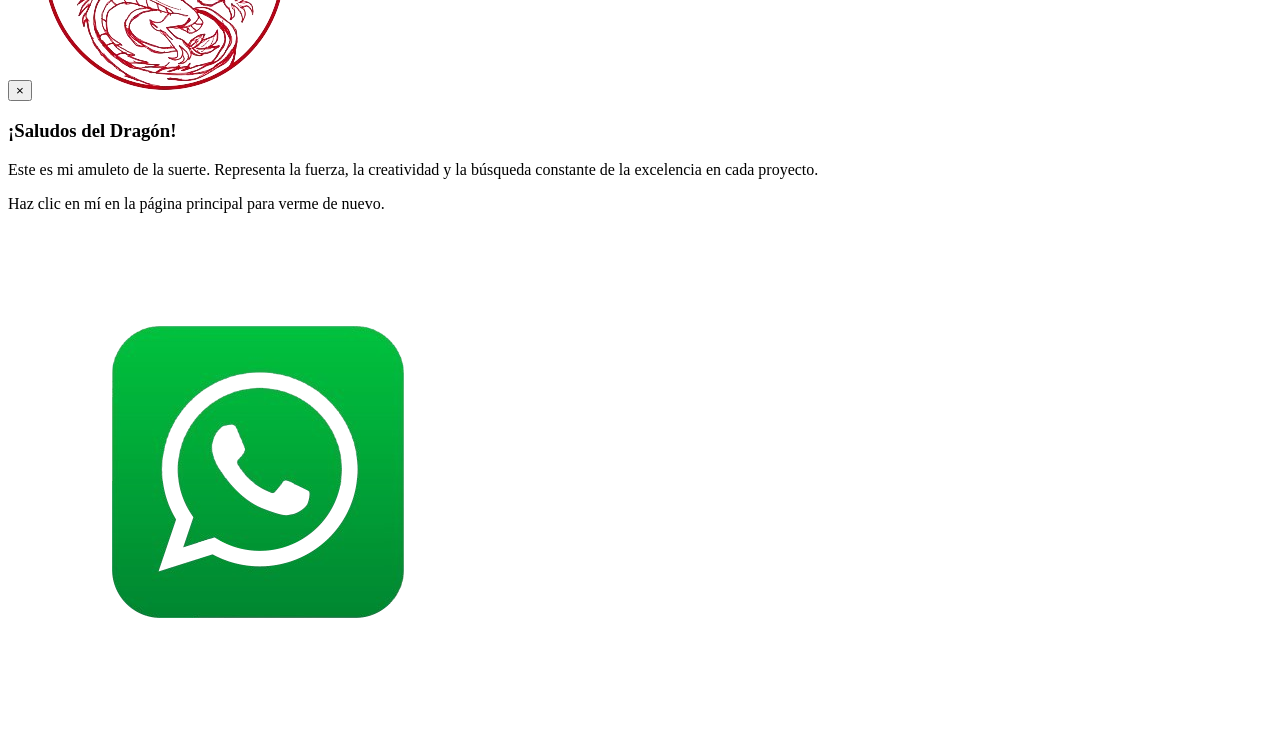
==== commit 0cf9fb20: "Update index.html update a venta de servicios" ====
--- a/index.html
+++ b/index.html
@@ -200,7 +200,7 @@
             <p class="text-xl text-medium-text mb-10 max-w-lg mx-auto">
                 Estoy abierto a nuevas oportunidades y colaboraciones. Si tienes alguna pregunta o simplemente quieres saludar, ¡no dudes en contactarme!
             </p>
-            <a href="mailto:tuemail@example.com"
+            <a href="mailto:federicogzc@gmail.com"
                class="bg-primary hover:bg-pink-500 text-white font-semibold py-4 px-10 rounded-lg shadow-lg transition-transform transform hover:scale-105 text-lg inline-flex items-center">
                 <i class="fas fa-envelope mr-3"></i> Envíame un correo
             </a>
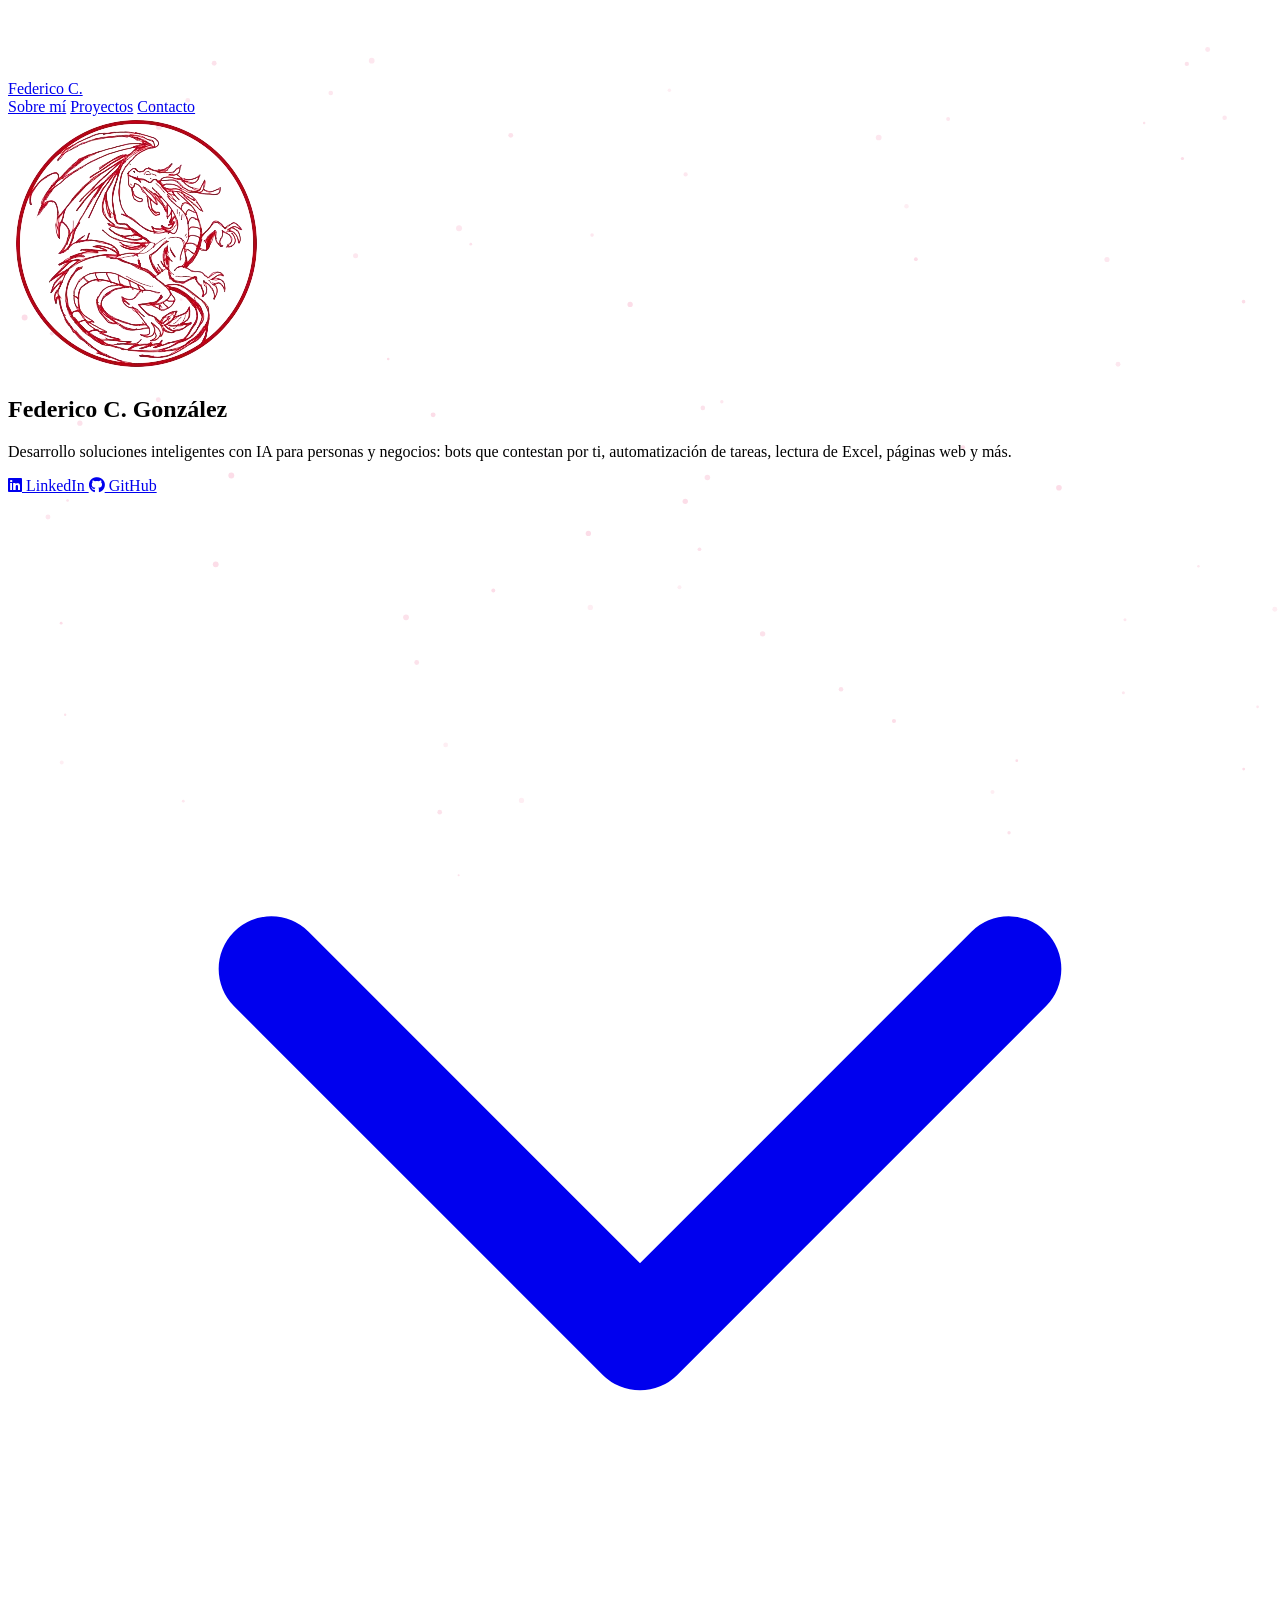
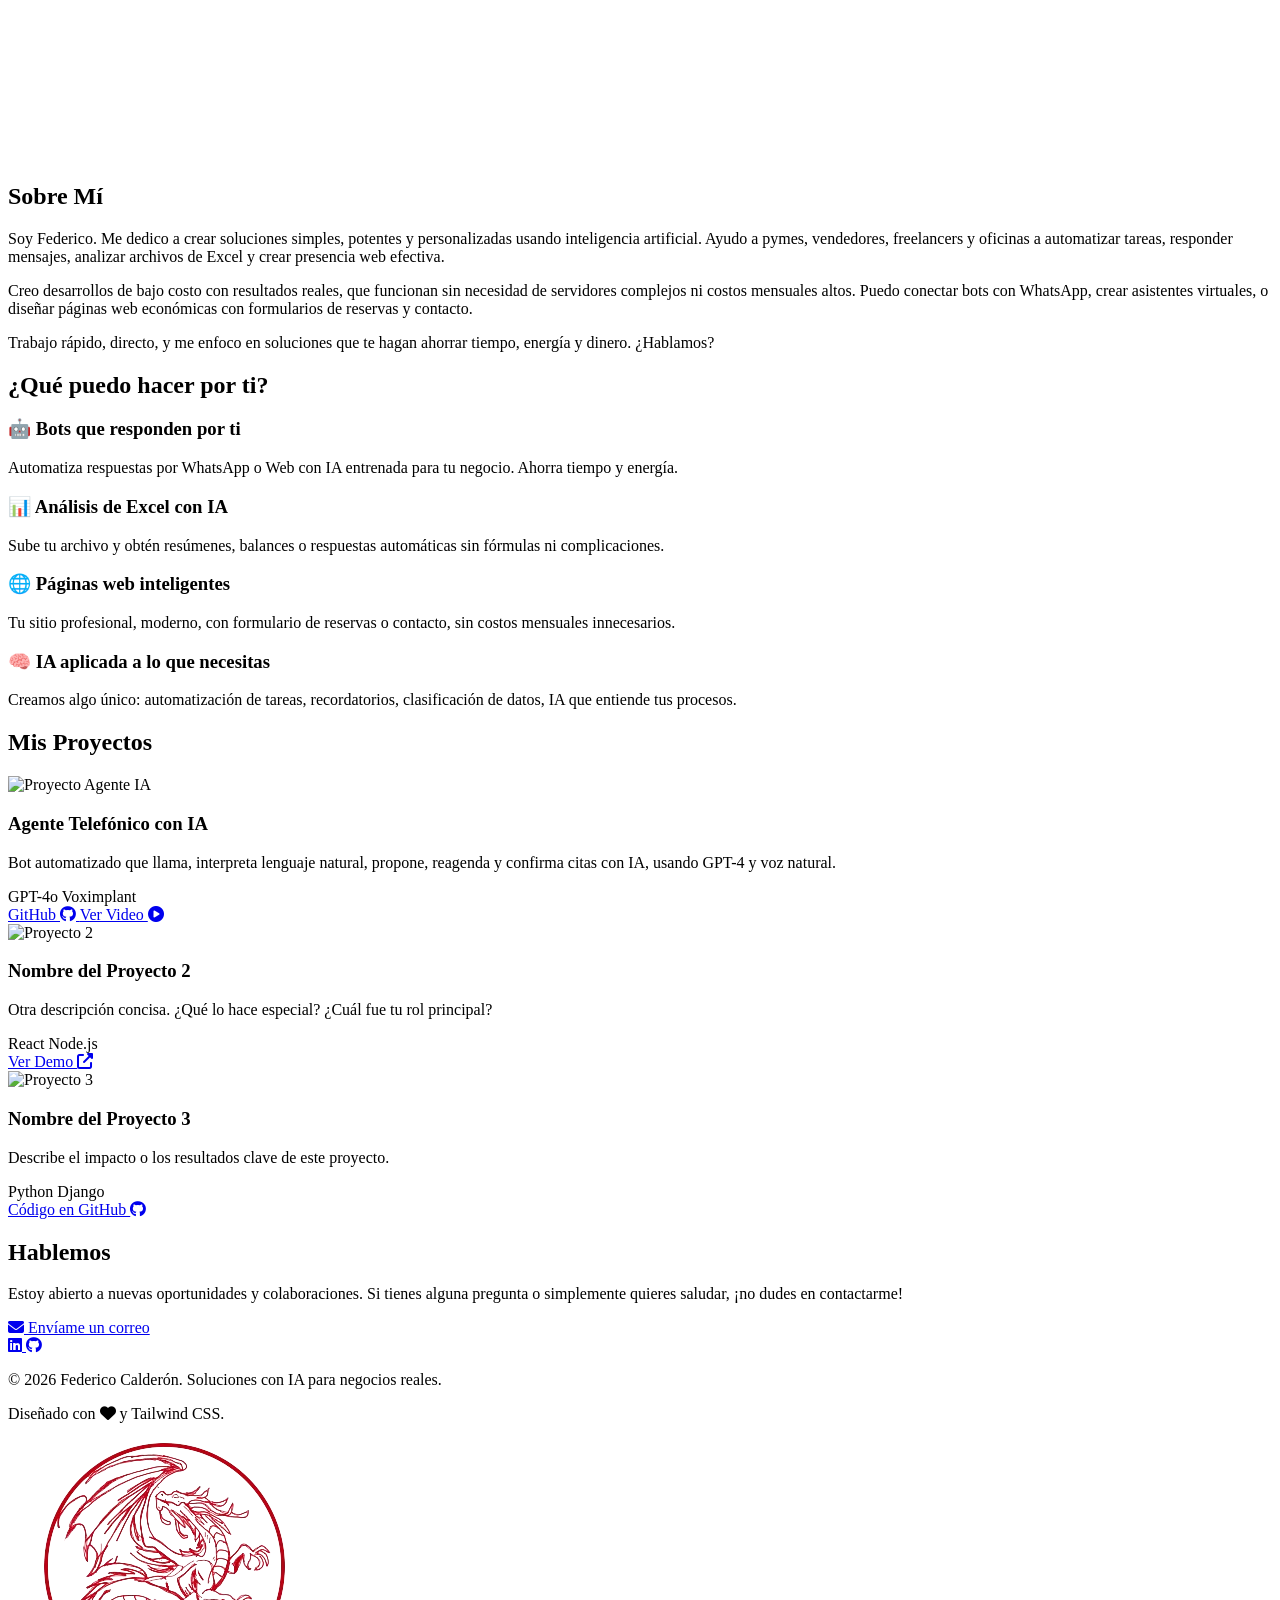
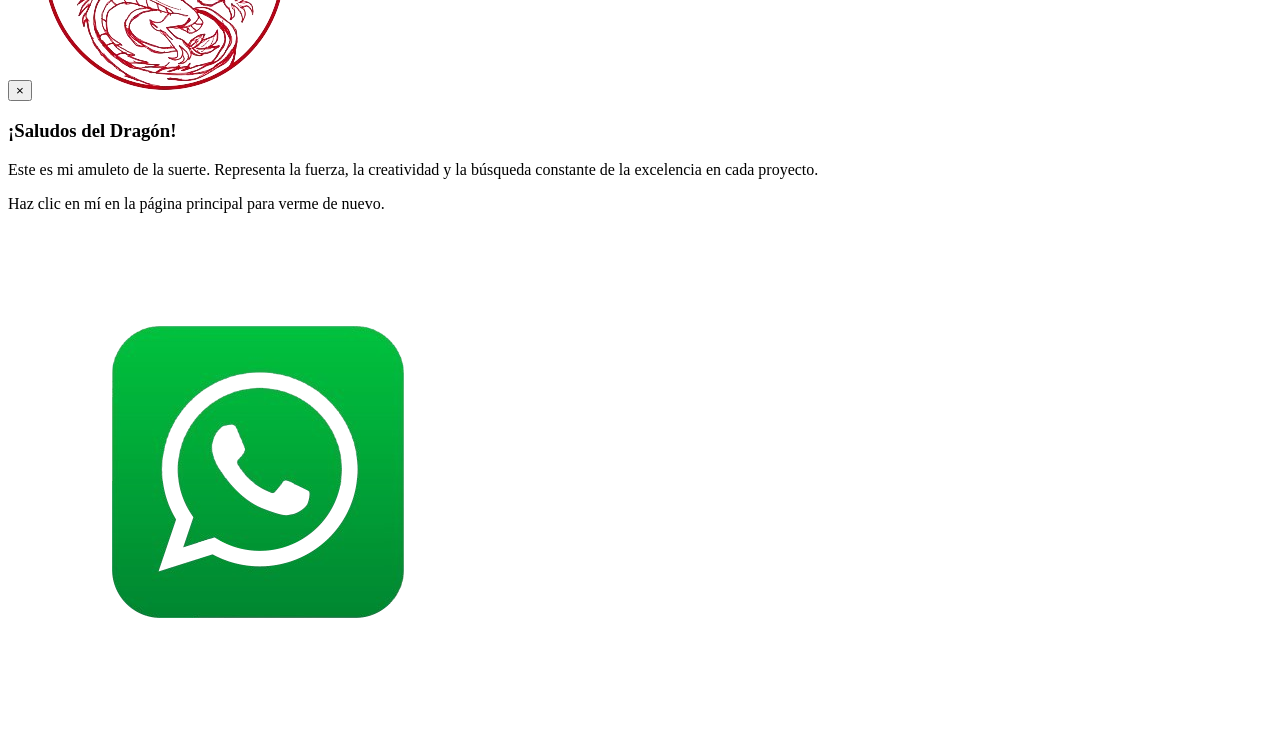
==== commit 1652f11f: "Update index.html" ====
--- a/index.html
+++ b/index.html
@@ -141,21 +141,27 @@
             <h2 class="text-4xl font-bold text-center mb-16 text-primary">Mis Proyectos</h2>
             <div class="grid md:grid-cols-2 lg:grid-cols-3 gap-10">
                 <div class="bg-gray-800 rounded-xl shadow-2xl overflow-hidden transform transition-all duration-300 hover:scale-105 group">
-                    <img src="https://placehold.co/600x400/334155/E91E63?text=Proyecto+1" alt="Proyecto 1" class="w-full h-56 object-cover group-hover:opacity-80 transition-opacity">
+                    <img src="https://placehold.co/600x400/334155/E91E63?text=Agente+IA+por+Llamada" alt="Proyecto Agente IA" class="w-full h-56 object-cover group-hover:opacity-80 transition-opacity">
                     <div class="p-6">
-                        <h3 class="text-2xl font-semibold mb-3 text-light-text">Nombre del Proyecto 1</h3>
+                        <h3 class="text-2xl font-semibold mb-3 text-light-text">Agente Telefónico con IA</h3>
                         <p class="text-medium-text mb-4">
-                            Una breve descripción de tu proyecto. Destaca las tecnologías clave y el problema que resuelve.
+                            Bot automatizado que llama, interpreta lenguaje natural, propone, reagenda y confirma citas con IA, usando GPT-4 y voz natural.
                         </p>
                         <div class="space-x-3">
-                            <span class="inline-block bg-primary/20 text-primary text-xs font-semibold px-2.5 py-0.5 rounded-full">Tecnología 1</span>
-                            <span class="inline-block bg-secondary/20 text-secondary text-xs font-semibold px-2.5 py-0.5 rounded-full">Tecnología 2</span>
-                        </div>
-                        <a href="#" target="_blank" class="inline-block mt-6 text-secondary hover:text-green-400 font-medium transition-colors">
-                            Ver Proyecto <i class="fas fa-arrow-right ml-1"></i>
-                        </a>
+                            <span class="inline-block bg-primary/20 text-primary text-xs font-semibold px-2.5 py-0.5 rounded-full">GPT-4o</span>
+                            <span class="inline-block bg-secondary/20 text-secondary text-xs font-semibold px-2.5 py-0.5 rounded-full">Voximplant</span>
+                        </div>
+                        <div class="mt-6 space-x-4">
+                            <a href="https://github.com/federicogzc/AsistenteIAVozLlamada" target="_blank" class="text-secondary hover:text-green-400 font-medium transition-colors inline-flex items-center">
+                                GitHub <i class="fab fa-github ml-1"></i>
+                            </a>
+                            <a href="https://www.youtube.com/watch?v=SwPjBMWiHgk&ab_channel=zenki" target="_blank" class="text-primary hover:text-pink-400 font-medium transition-colors inline-flex items-center">
+                                Ver Video <i class="fas fa-play-circle ml-1"></i>
+                            </a>
+                        </div>
                     </div>
                 </div>
+
 
                 <div class="bg-gray-800 rounded-xl shadow-2xl overflow-hidden transform transition-all duration-300 hover:scale-105 group">
                     <img src="https://placehold.co/600x400/334155/E91E63?text=Proyecto+2" alt="Proyecto 2" class="w-full h-56 object-cover group-hover:opacity-80 transition-opacity">
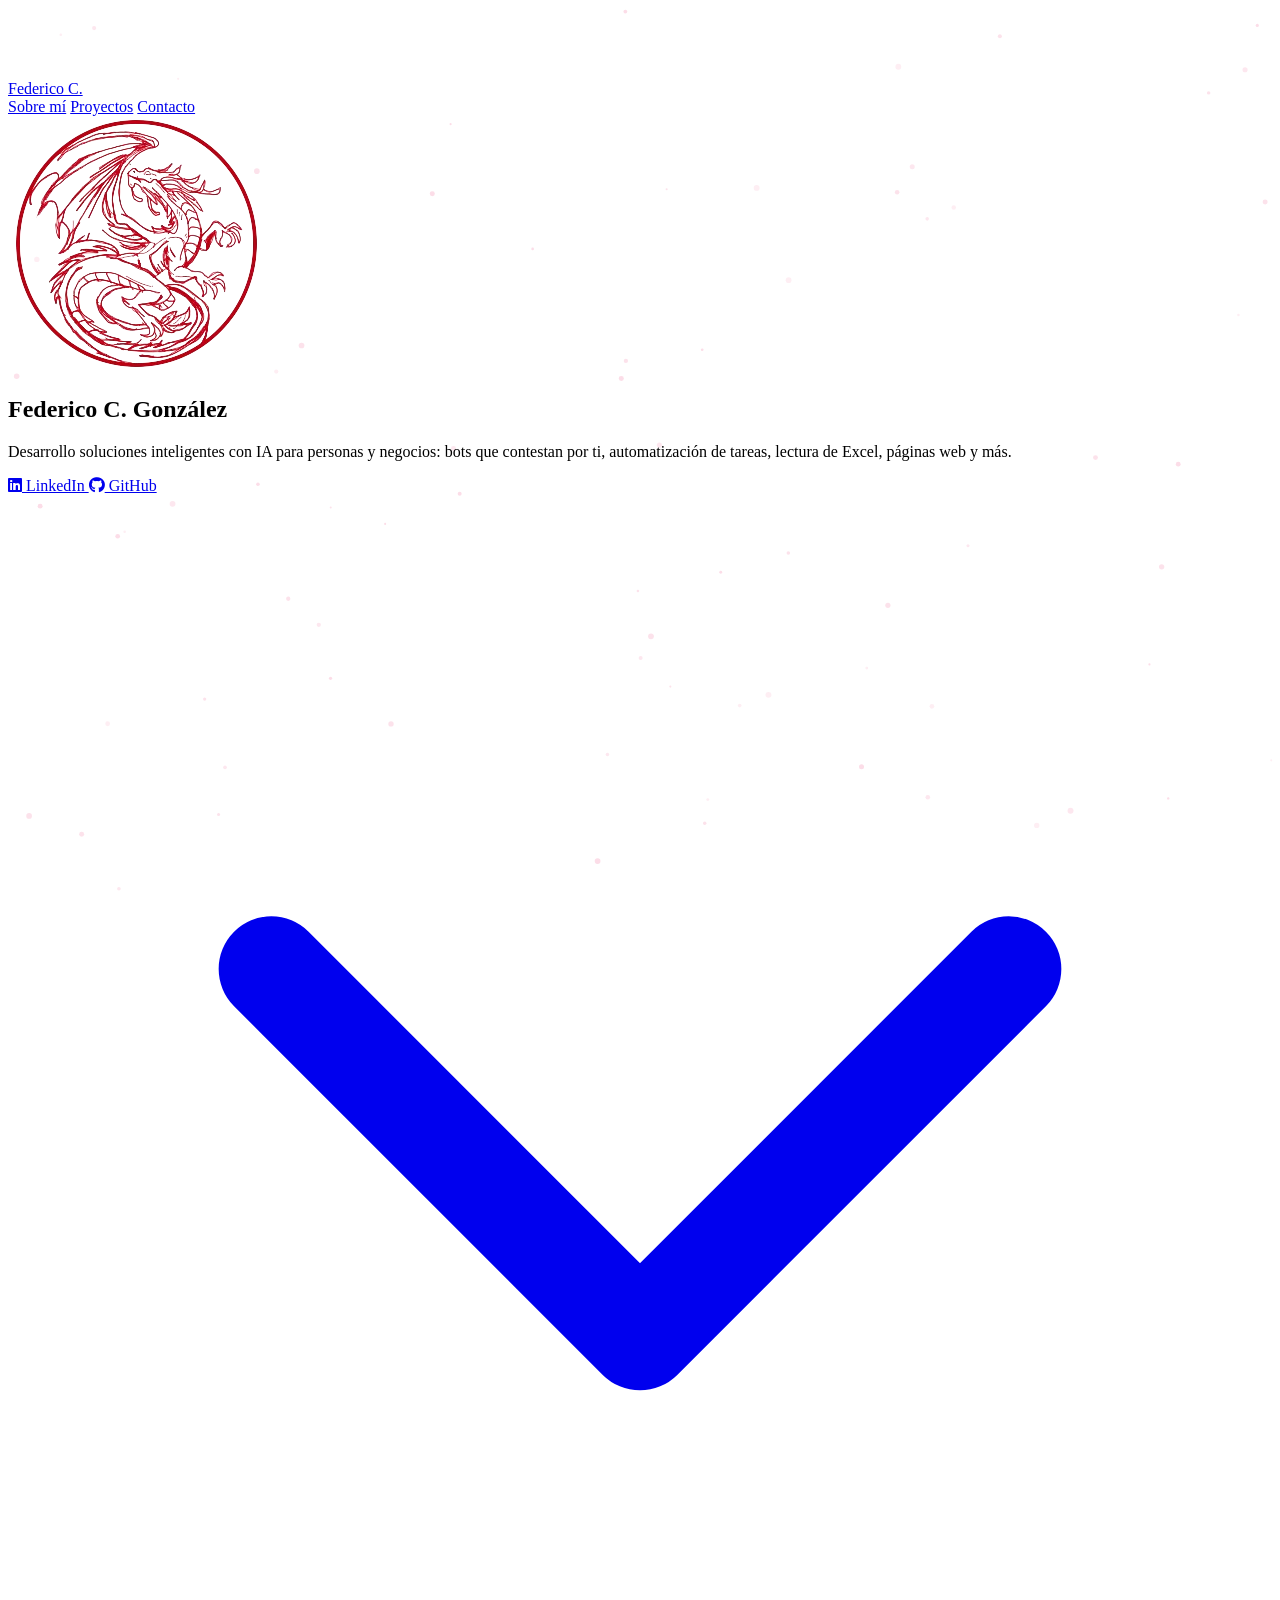
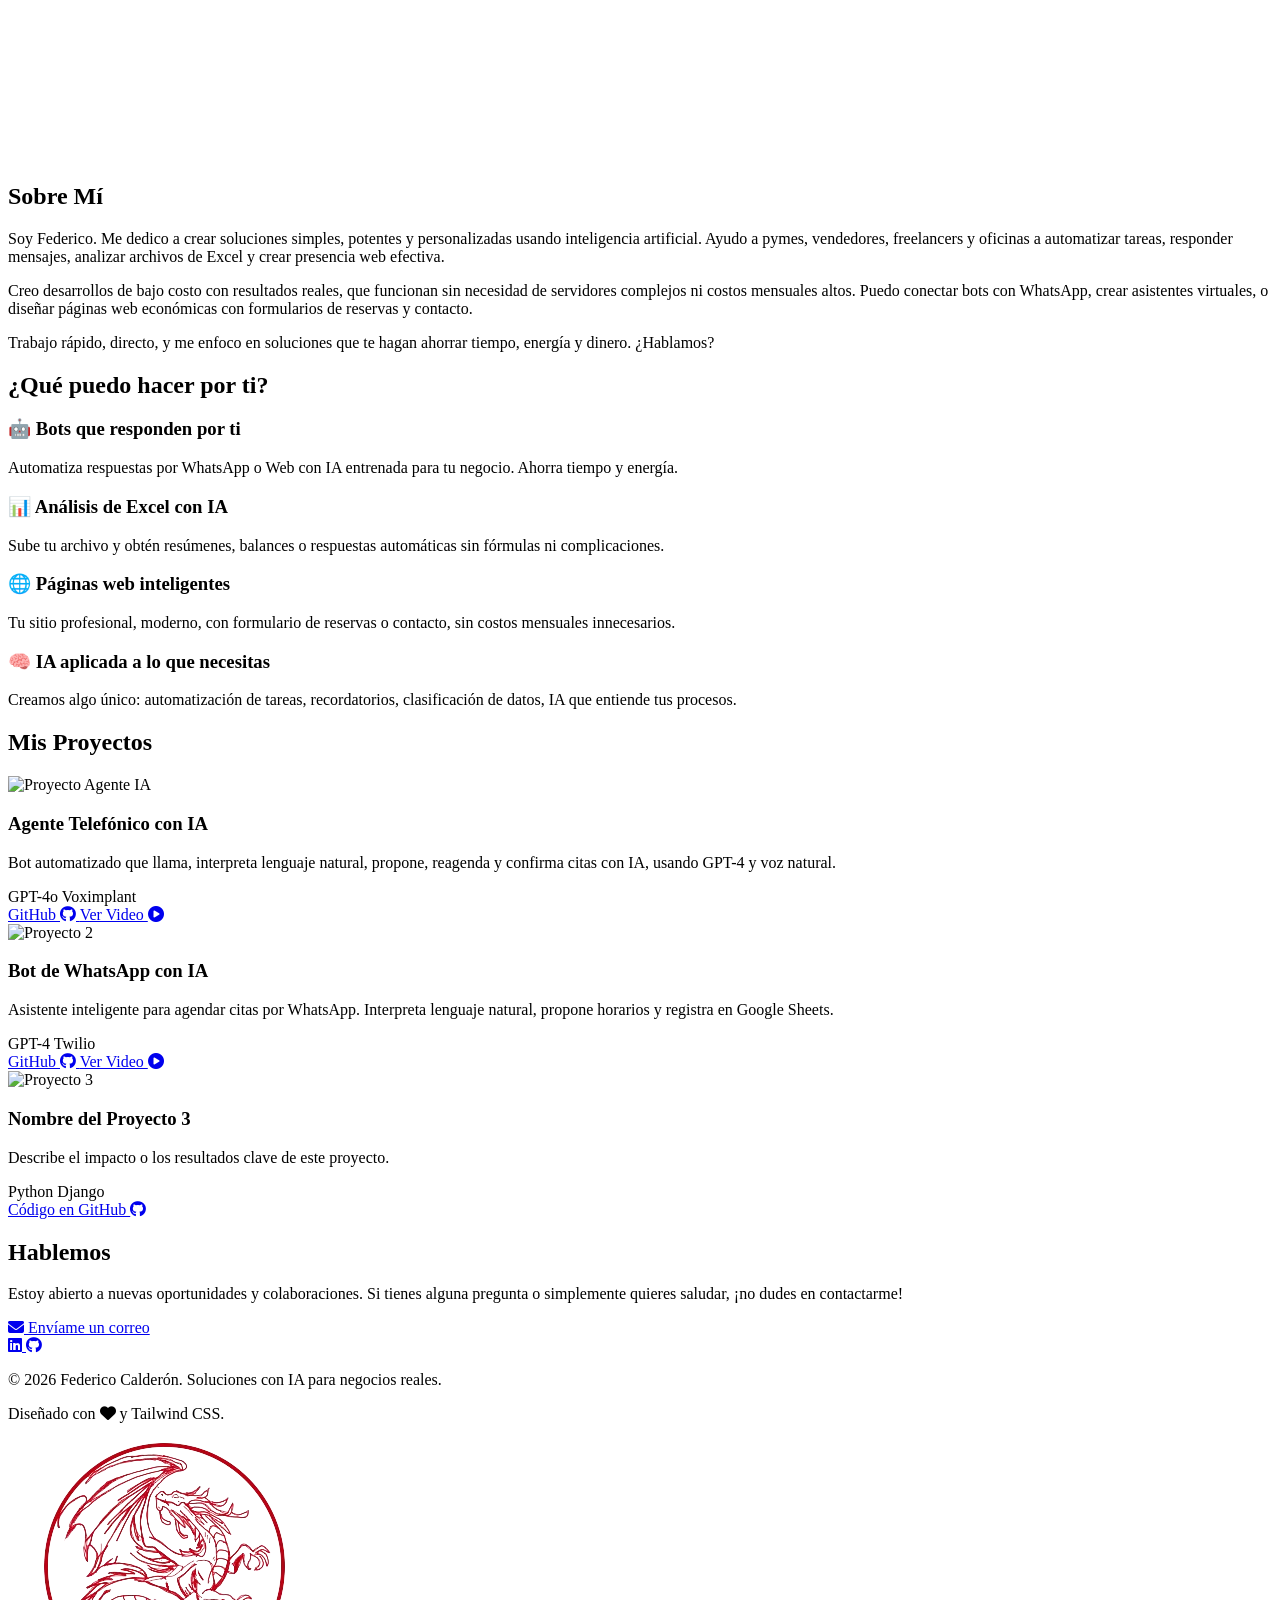
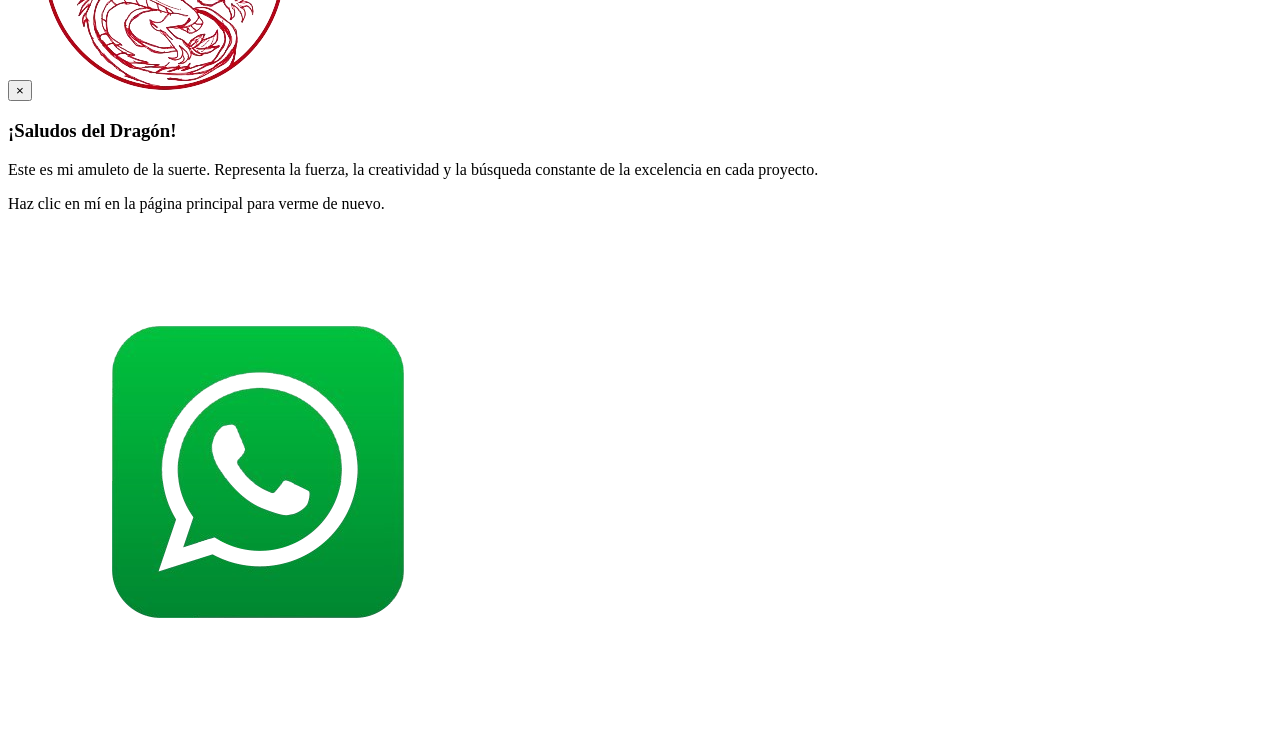
==== commit 64308f02: "Update index.html" ====
--- a/index.html
+++ b/index.html
@@ -166,18 +166,23 @@
                 <div class="bg-gray-800 rounded-xl shadow-2xl overflow-hidden transform transition-all duration-300 hover:scale-105 group">
                     <img src="https://placehold.co/600x400/334155/E91E63?text=Proyecto+2" alt="Proyecto 2" class="w-full h-56 object-cover group-hover:opacity-80 transition-opacity">
                     <div class="p-6">
-                        <h3 class="text-2xl font-semibold mb-3 text-light-text">Nombre del Proyecto 2</h3>
+                        <h3 class="text-2xl font-semibold mb-3 text-light-text">Bot de WhatsApp con IA</h3>
                         <p class="text-medium-text mb-4">
-                            Otra descripción concisa. ¿Qué lo hace especial? ¿Cuál fue tu rol principal?
+                            Asistente inteligente para agendar citas por WhatsApp. Interpreta lenguaje natural, propone horarios y registra en Google Sheets.
                         </p>
-                         <div class="space-x-3">
-                            <span class="inline-block bg-primary/20 text-primary text-xs font-semibold px-2.5 py-0.5 rounded-full">React</span>
-                            <span class="inline-block bg-secondary/20 text-secondary text-xs font-semibold px-2.5 py-0.5 rounded-full">Node.js</span>
-                        </div>
-                        <a href="#" target="_blank" class="inline-block mt-6 text-secondary hover:text-green-400 font-medium transition-colors">
-                            Ver Demo <i class="fas fa-external-link-alt ml-1"></i>
-                        </a>
-                    </div>
+                        <div class="space-x-3">
+                            <span class="inline-block bg-primary/20 text-primary text-xs font-semibold px-2.5 py-0.5 rounded-full">GPT-4</span>
+                            <span class="inline-block bg-secondary/20 text-secondary text-xs font-semibold px-2.5 py-0.5 rounded-full">Twilio</span>
+                        </div>
+                        <div class="mt-6 space-x-4">
+                            <a href="https://github.com/federicogzc/AgentaIAWhatsapp" target="_blank" class="text-secondary hover:text-green-400 font-medium transition-colors inline-flex items-center">
+                                GitHub <i class="fab fa-github ml-1"></i>
+                            </a>
+                            <a href="https://www.youtube.com/watch?v=U5gVUlqTYrY&ab_channel=zenki" target="_blank" class="text-primary hover:text-pink-400 font-medium transition-colors inline-flex items-center">
+                                Ver Video <i class="fas fa-play-circle ml-1"></i>
+                            </a>
+                        </div>
+
                 </div>
 
                 <div class="bg-gray-800 rounded-xl shadow-2xl overflow-hidden transform transition-all duration-300 hover:scale-105 group">
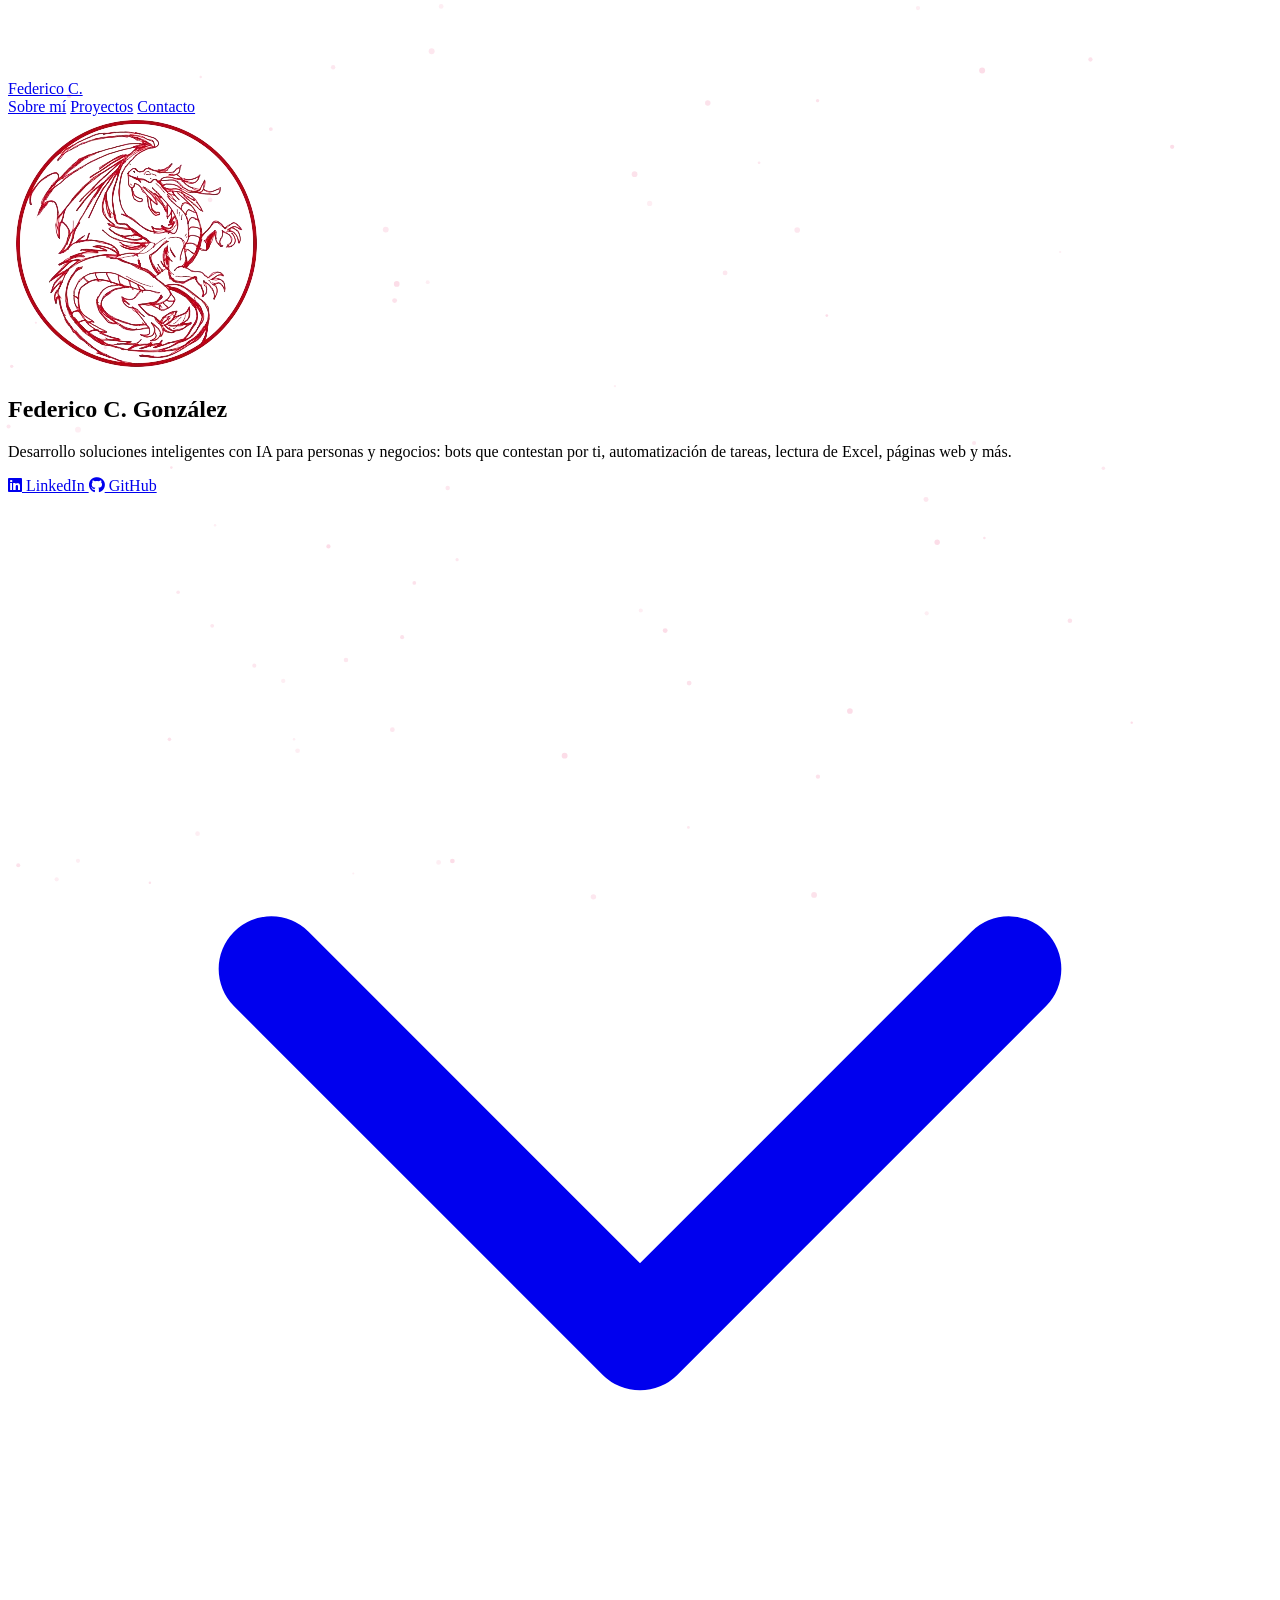
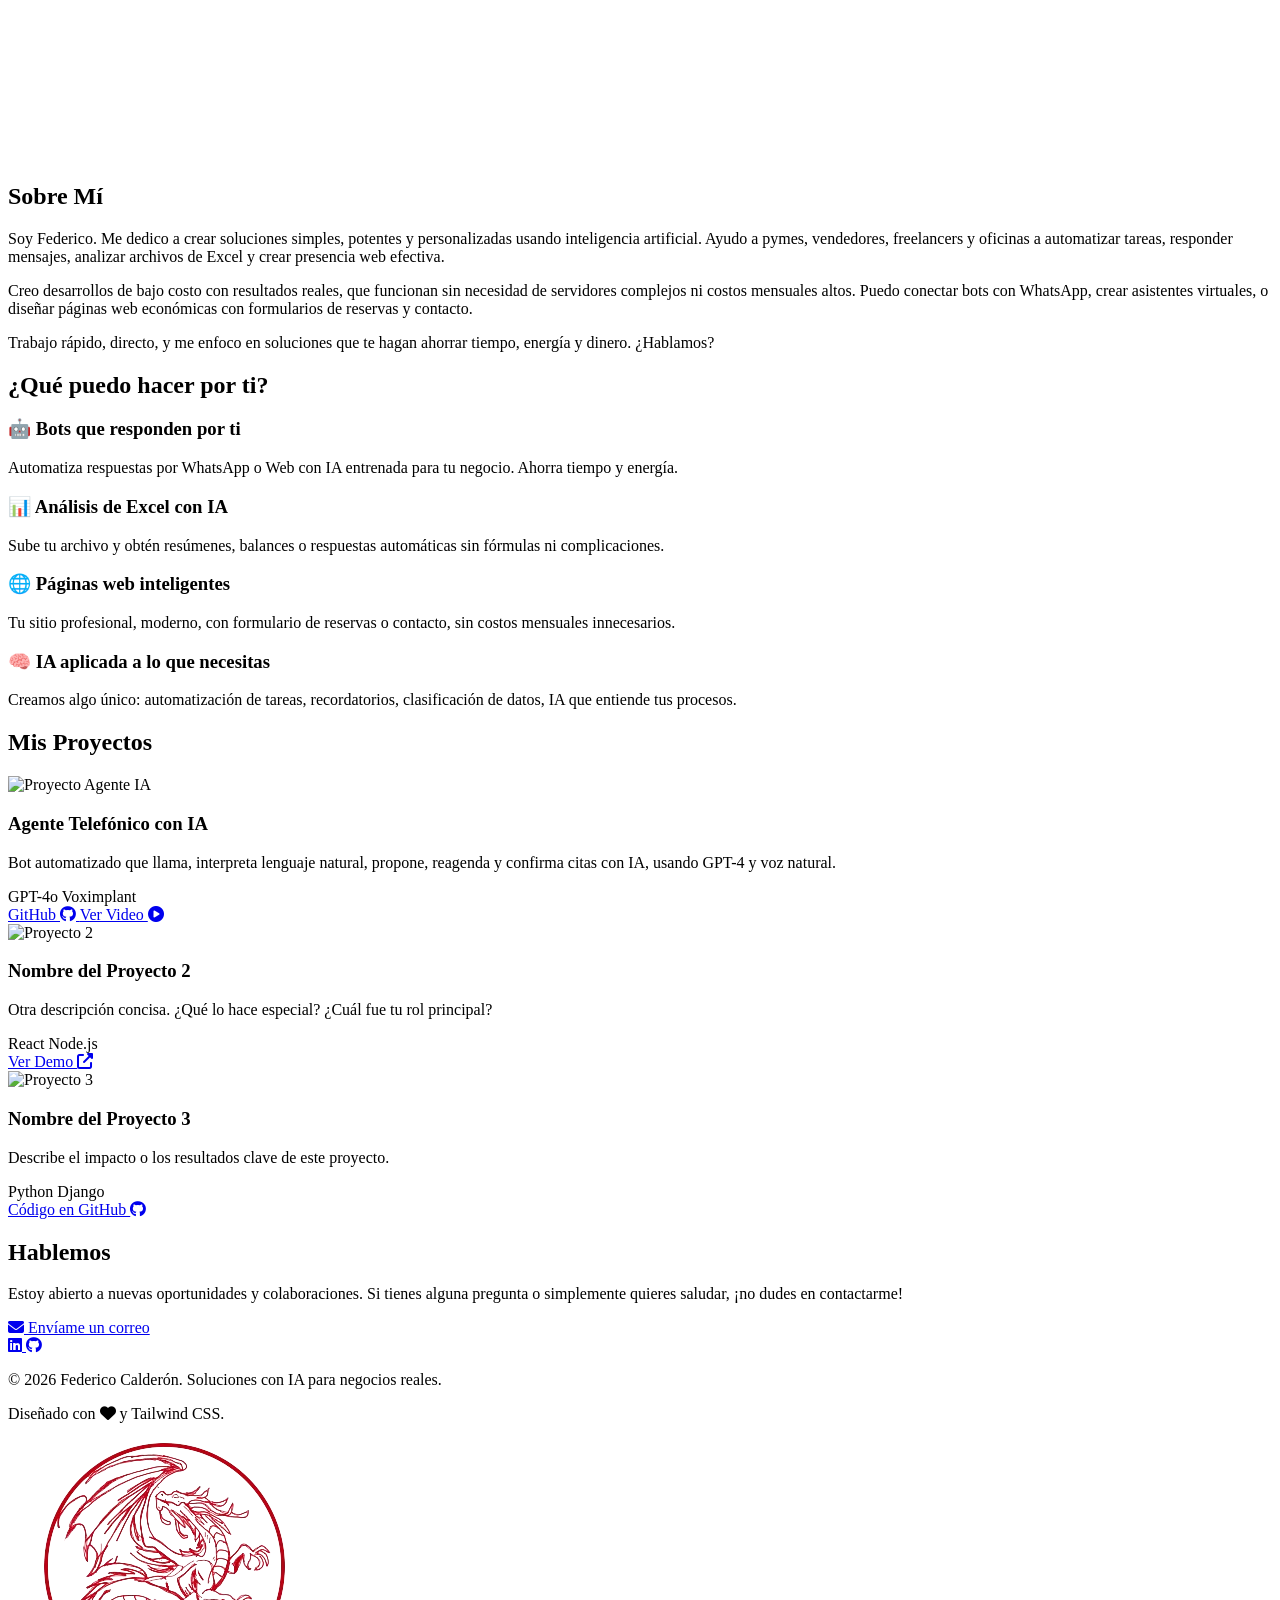
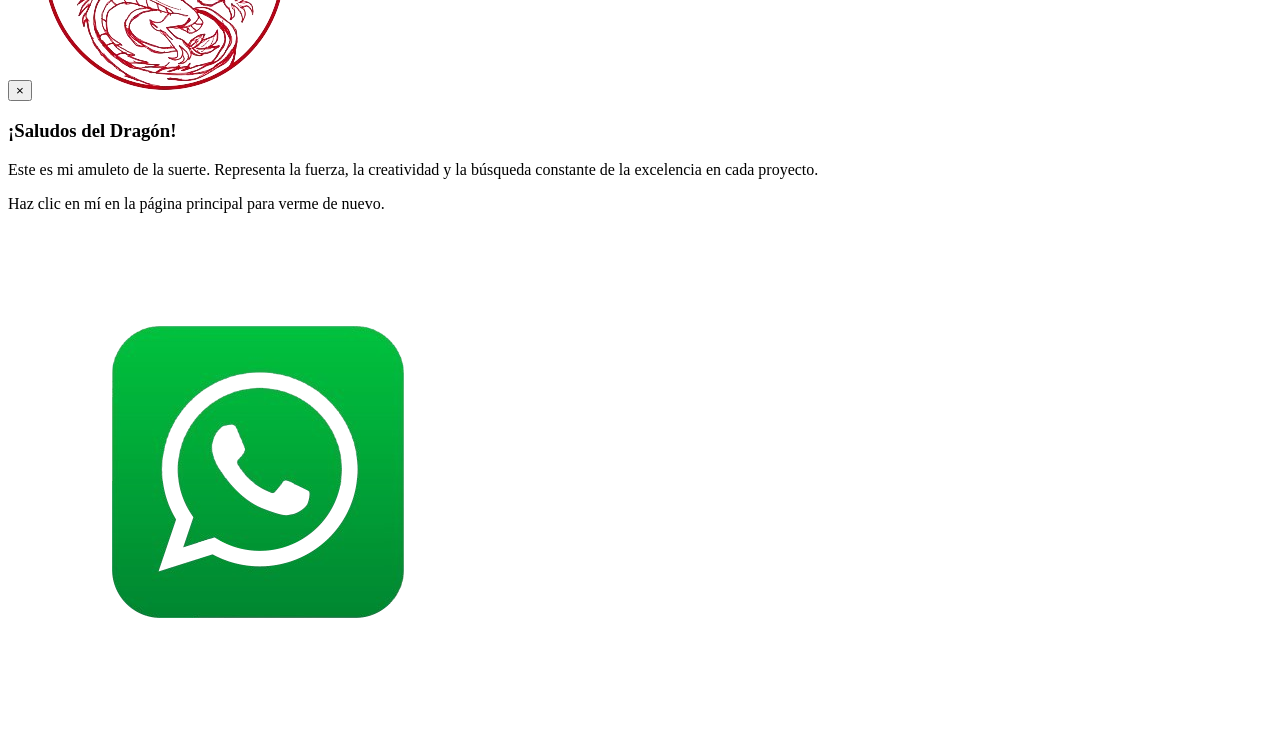
==== commit 03ce655d: "Update index.html 1" ====
--- a/index.html
+++ b/index.html
@@ -166,23 +166,18 @@
                 <div class="bg-gray-800 rounded-xl shadow-2xl overflow-hidden transform transition-all duration-300 hover:scale-105 group">
                     <img src="https://placehold.co/600x400/334155/E91E63?text=Proyecto+2" alt="Proyecto 2" class="w-full h-56 object-cover group-hover:opacity-80 transition-opacity">
                     <div class="p-6">
-                        <h3 class="text-2xl font-semibold mb-3 text-light-text">Bot de WhatsApp con IA</h3>
+                        <h3 class="text-2xl font-semibold mb-3 text-light-text">Nombre del Proyecto 2</h3>
                         <p class="text-medium-text mb-4">
-                            Asistente inteligente para agendar citas por WhatsApp. Interpreta lenguaje natural, propone horarios y registra en Google Sheets.
+                            Otra descripción concisa. ¿Qué lo hace especial? ¿Cuál fue tu rol principal?
                         </p>
-                        <div class="space-x-3">
-                            <span class="inline-block bg-primary/20 text-primary text-xs font-semibold px-2.5 py-0.5 rounded-full">GPT-4</span>
-                            <span class="inline-block bg-secondary/20 text-secondary text-xs font-semibold px-2.5 py-0.5 rounded-full">Twilio</span>
-                        </div>
-                        <div class="mt-6 space-x-4">
-                            <a href="https://github.com/federicogzc/AgentaIAWhatsapp" target="_blank" class="text-secondary hover:text-green-400 font-medium transition-colors inline-flex items-center">
-                                GitHub <i class="fab fa-github ml-1"></i>
-                            </a>
-                            <a href="https://www.youtube.com/watch?v=U5gVUlqTYrY&ab_channel=zenki" target="_blank" class="text-primary hover:text-pink-400 font-medium transition-colors inline-flex items-center">
-                                Ver Video <i class="fas fa-play-circle ml-1"></i>
-                            </a>
-                        </div>
-
+                         <div class="space-x-3">
+                            <span class="inline-block bg-primary/20 text-primary text-xs font-semibold px-2.5 py-0.5 rounded-full">React</span>
+                            <span class="inline-block bg-secondary/20 text-secondary text-xs font-semibold px-2.5 py-0.5 rounded-full">Node.js</span>
+                        </div>
+                        <a href="#" target="_blank" class="inline-block mt-6 text-secondary hover:text-green-400 font-medium transition-colors">
+                            Ver Demo <i class="fas fa-external-link-alt ml-1"></i>
+                        </a>
+                    </div>
                 </div>
 
                 <div class="bg-gray-800 rounded-xl shadow-2xl overflow-hidden transform transition-all duration-300 hover:scale-105 group">
